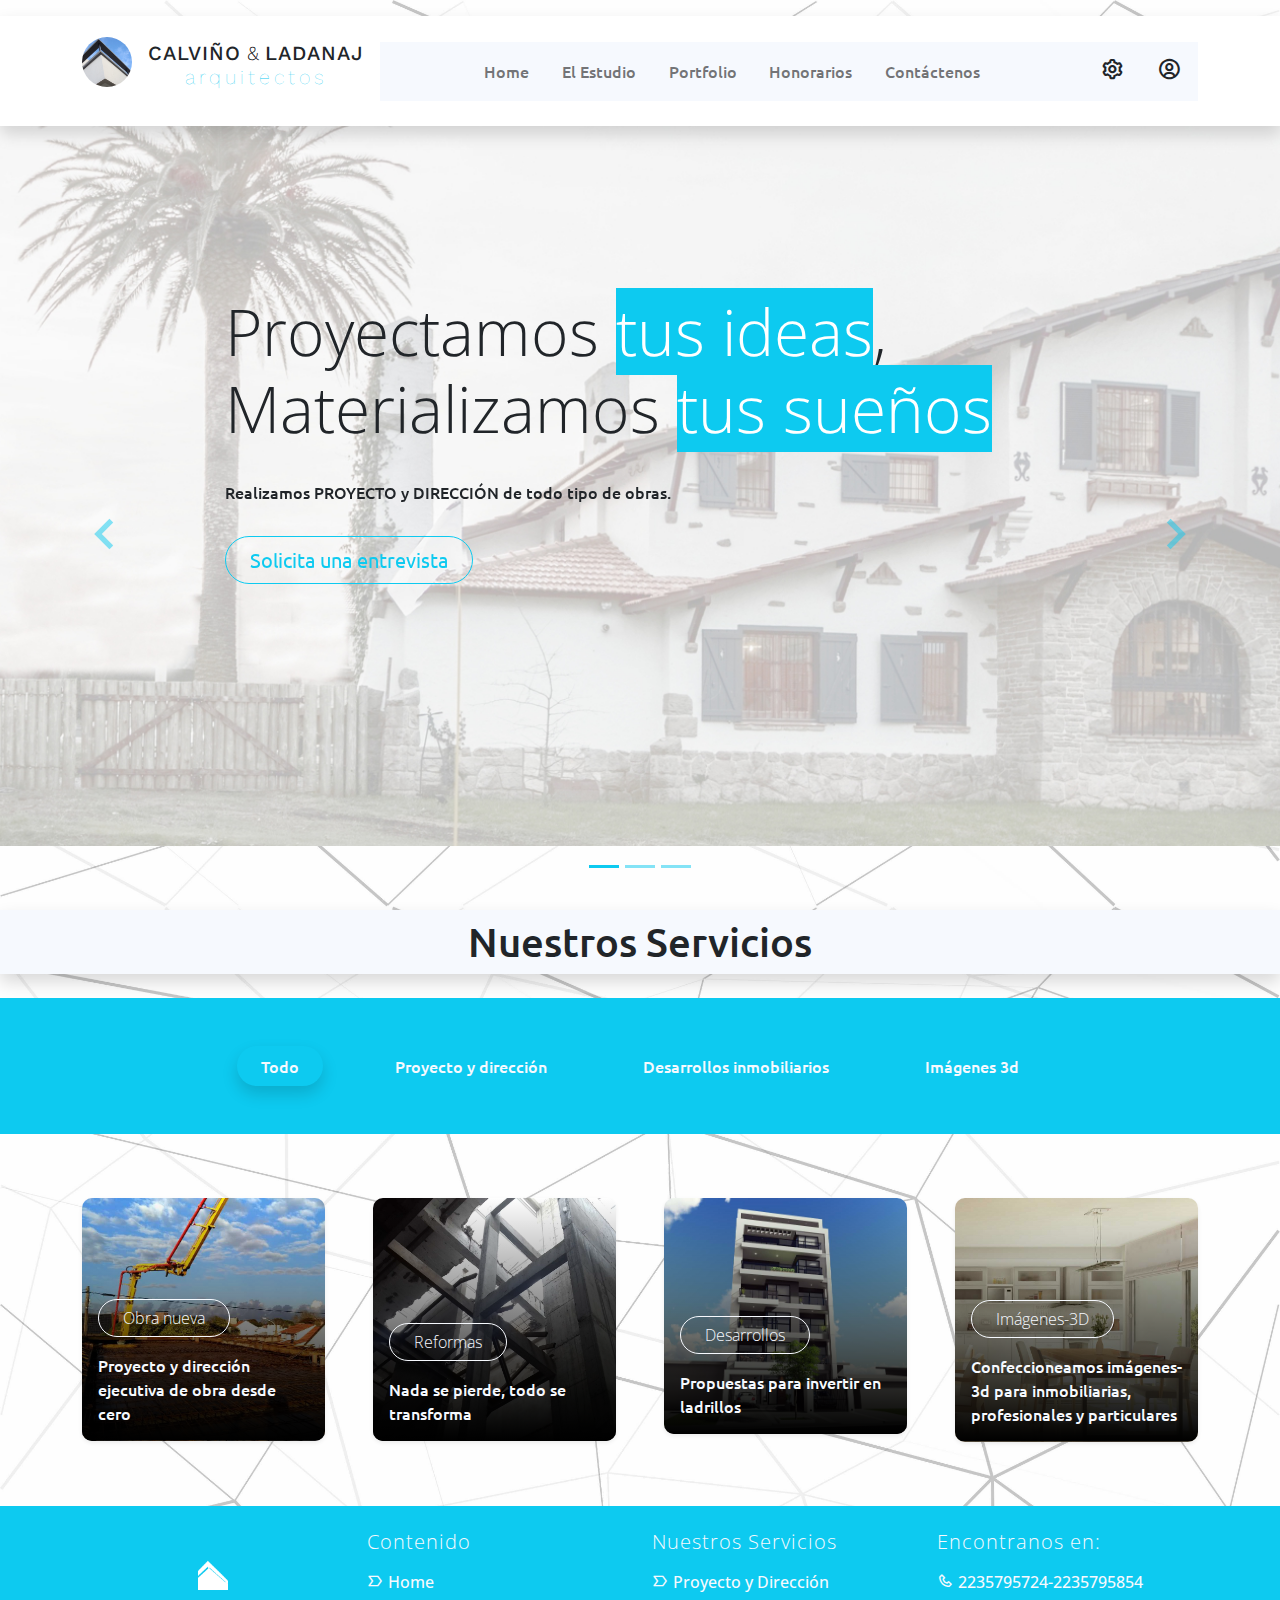
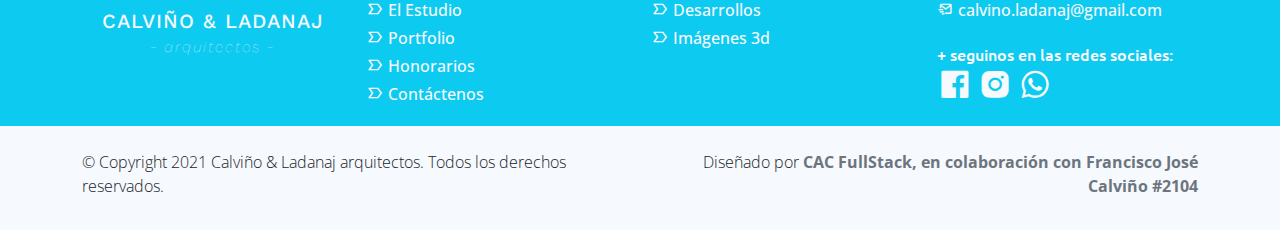
==== index.html @ 1f03e079 "first commit" ====
<!DOCTYPE html>     <!----- definición de html 5 -->          
<html lang="es"> 	<!----- definición del lenguaje -->  
					<!------Inicio del  HEAD -->
<head>
  <title>Calviño & Ladanaj - arquitectos</title>
    <meta charset="utf-8">
    <meta name="viewport" content="width=device-width, initial-scale=1">  
	<!----- viewport para apple device-width = ancho pantalla initial-scale es que inicia sin ningún zoom --> 
    <link rel="apple-touch-icon" href="assets/img/apple-icon.png">
	<!----- icono para apple y safari --> 
    <link rel="shortcut icon" type="image/x-icon" href="assets/img/newmaterial/CyL.ico">
    <!-- Load Require CSS -->
    <link href="assets/css/bootstrap.min.css" rel="stylesheet">
	    <!-- iconos  -->
    <link href="assets/css/boxicon.min.css" rel="stylesheet">
	    <!-- tipo de letra -->
    <link href="https://fonts.googleapis.com/css2?family=Open+Sans:wght@300;400;600&display=swap" rel="stylesheet">
    <link href="https://fonts.googleapis.com/css2?family=Work+Sans:wght@400&display=swap" rel="stylesheet">
    <link href="https://fonts.googleapis.com/css2?family=Ubuntu&display=swap" rel="stylesheet">

		<!-- carga CSS -->
    <link rel="stylesheet" href="assets/css/estilos.css">
</head>
<!-----
.text-primary  		azul
.text-secondary		gris
.text-success		verde
.text-danger		rojo
.text-warning		amarillo
.text-info			celeste
.text-light			blanco
.text-dark			negro
.text-muted			gris oscuro
.text-white			gris claro
-->
<!------------------------------------------------------------------ Fin del  HEAD -->
<body>
    <!-- Header 
	nav = cuyo propósito es proporcionar enlaces de navegación, ya sea dentro del documento actual 
	o a otros documentos
	-->

    <nav id="main_nav" class="navbar navbar-expand-lg navbar-light bg-white shadow mt-3 p-0">
	
	<!--navbar-expand-lg = envoltorio para que el navbar se estire en lg
	navbar-light = texto negro de la letra
	bg-white = fondo de color blanco
	-->

        <div class="container d-flex justify-content-between align-items-center">
		
            <a class="navbar-brand h1 d-flex mt-3" href="index.html">
			<!--navbar-brand = clase se utiliza para resaltar la marca o logotipo de su página-->	
                <img src ="assets/img/newmaterial/Logo.jpg" style="height: 50px; width: auto; border-radius: 50%; ">
				<!--	bx bx-buildings = icono del logo de la web: 
				http://www.unisvg.com/icon-sets/bx/bx-buildings.html 
				https://boxicons.com/
				-->

	       <p class="ps-3 pt-1"><span class="text-dark h4">CALVIÑO</span><span class="fw-light"> & </span><span class="text-dark h4">LADANAJ</span><br><span class="text-info d-flex justify-content-center h5">arquitectos</span></p></a>
			
			<!--	boton de hamburguesa --> 
  	          <button class="navbar-toggler border-0 bg-light" 
				type="button" data-bs-toggle="collapse" 
				data-bs-target="#navbar-toggler-success" 
				aria-controls="navbarSupportedContent" 
				aria-expanded="false" 
				aria-label="Toggle navigation">
				<span class="navbar-toggler-icon">
				</span>
            </button>
            <!------------------------------------------- Opciones del Menu		-->
            <div class="align-self-center collapse navbar-collapse flex-fill d-lg-flex justify-content-lg-between bg-light" 
            id="navbar-toggler-success">
            
            <!-------collapse navbar-collapse= para agrupar y ocultar el contenido de la barra de navegación 
            por un punto de interrupción principal.
            flex-fill = obliga a que todos los elementos tengan el mismo tamaño de ancho
            d-lg-flex = utilidades para crear un contenedor flexbox y transforme los elementos secundarios 
            directos en elementos flexibles
            -->
                <div class="flex-fill mx-xl-5">
                    <!--	  mx=para clases que establecen tanto *-lefty*-right-->
                    <ul class="nav navbar-nav d-flex justify-content-between mx-xl-5 text-center text-dark">
                    <!--   .navbar-nav para una navegación ligera y de altura completa 
                    (incluida la compatibilidad con menús desplegables).-->
                        <li class="nav-item">
                            <a class="nav-link btn-outline-info px-2" href="index.html">Home</a>
                        <!-- px = padding y mx es el margin 
                        rounded-pill =genera ese boton con bordes redondeados rounded-circle-->	
                        </li>
                        <li class="nav-item">
                            <a class="nav-link btn-outline-info px-2" href="about.html">El Estudio</a>
                        </li>
                        <li class="nav-item">
                            <a class="nav-link btn-outline-info px-2" href="work.html">Portfolio</a>
                        </li>
                        <li class="nav-item">
                            <a class="nav-link btn-outline-info px-2" href="pricing.html">Honorarios</a>
                        </li>
                        <li class="nav-item">
                            <a class="nav-link btn-outline-info px-2" href="contact.html">Contáctenos</a>
                        </li>
                    </ul>
                </div>

<!---------------------------------------------------------Fin de las opciones del menu
------------------------------------------------------------ Inicio de los iconos del menu-->
                <div class="navbar align-self-center d-flex">
                    <a class="nav-link" href="config.html"><i class='bx bx-cog bx-sm bx-spin-hover text-dark'></i></a>
                    <a class="nav-link" href="user.html"><i class='bx bx-user-circle bx-sm bx-tada-hover text-dark'></i></a>
                    <!--	https://iconify.design/icon-sets/bx/-->
                </div>
            </div>
        </div>
    </nav>
<!----------------------------------------------------------- Fin de los iconos del menu----------------->

    <!-- Close Header -->
 <!----------------------------------------------------------- Fin del Header-->

    <!-- Start Banner Hero -->
    <div class="banner-wrapper bg-light">
        <div id="index_banner" class="banner-vertical-center-index container-fluid pt-5">

            <!-- Start slider -->
            <div id="carouselExampleIndicators" class="carousel slide" data-bs-ride="carousel">
                <ol class="carousel-indicators">
                    <li data-bs-target="#carouselExampleIndicators" data-bs-slide-to="0" class="active"></li>
                    <li data-bs-target="#carouselExampleIndicators" data-bs-slide-to="1"></li>
                    <li data-bs-target="#carouselExampleIndicators" data-bs-slide-to="2" ></li>
                </ol>
 <!-- class="active" Se requiere un elemento activo inicial
La .activeclase debe agregarse a una de las diapositivas. De lo contrario, el carrusel no será visible. -->
				
                <div class="carousel-inner">
				
<!-- Primer elemento del carrousel 
Ver: https://getbootstrap.com/docs/4.0/components/carousel/  -->				

                    <div class="carousel-item active mt-4">
                        
                        <div class="py-5 row d-flex align-items-center">
                            <div class="banner-content col-lg-8 col-8 offset-2 m-lg-auto text-left py-5 pb-5">
                                <h1 class="banner-heading h1 text-dark display-3 mb-0 pb-3 mx-0 px-0 light-300">
                                    <!--typo-space-line = clase configurada en el css 
                                    display-3 = <H3> 
                                    Where property is one of:

                                        m - for classes that set margin
                                        p - for classes that set padding
                                        Where sides is one of:

                                        t - for classes that set margin-top or padding-top
                                        b - for classes that set margin-bottom or padding-bottom
                                        l - for classes that set margin-left or padding-left
                                        r - for classes that set margin-right or padding-right
                                        x - for classes that set both *-left and *-right
                                        y - for classes that set both *-top and *-bottom
                                        blank - for classes that set a margin or padding on all 4 sides of the element
                                        ejemplo: 
                                        <div class="mx-auto" style="width: 200px;">
                                        Centered element
                                        </div>
                                    
                                    -->
                                Proyectamos <span class="bg-info text-white">tus ideas</span>,
                                Materializamos <span class="bg-info text-white">tus sueños </span></h1>
                                <p class="banner-body text-dark py-3 mx-0 px-0">
                                    Realizamos PROYECTO y DIRECCIÓN de todo tipo de obras.
                                </p>
                                <a class="banner-button btn rounded-pill btn-outline-info btn-lg px-4" 
                                href="#" role="button">Solicita una entrevista</a>
                            </div>
                        </div>

                    </div>
 <!----------------------------------------------------------- Nuevo ITem del Carrousel-->

                    <div class="carousel-item mt-4">

                        <div class="py-5 row d-flex align-items-center">
                            <div class="banner-content col-lg-8 col-8 offset-2 m-lg-auto text-left py-5 pb-5">
                                <h1 class="banner-heading h1 text-dark display-3 mb-0 pb-3 mx-0 px-0 light-300">
                                    Desarrollamos y emprendemos espacios para <span class="bg-info text-white">vivir y trabajar</span>
                                </h1>
                                <p class="banner-body text-dark py-3">
                                    Trabajamos codo a codo desarrollando.
                                </p>
                                <a class="banner-button btn rounded-pill btn-outline-info btn-lg px-4" 
					            href="#" role="button">Desarrollos en curso</a>
					 <!--role="button" indica que un boton no apunta a una url sino que hace otra cosa-->	
                            </div>
                        </div>

                    </div>
 <!----------------------------------------------------------- Nuevo ITem del Carrousel-->					
                    <div class="carousel-item mt-4">

                        <div class="py-5 row d-flex align-items-center">
                            <div class="banner-content col-lg-8 col-8 offset-2 m-lg-auto text-left py-5 pb-5">
                                <h1 class="banner-heading h1 text-dark display-3 mb-0 pb-3 mx-0 px-0 light-300">
                                    Reformamos, Renovamos, Reinventamos, <span class="bg-info text-white">juntos</span>
                                </h1>
                                <p class="banner-body text-dark py-3">
                                    Repensar lo existente para adaptarlo a una nueva realidad familiar, laboral o simplemente una necesidad de reinventarse, renovarse. 
                                </p>
                                <a class="banner-button btn rounded-pill btn-outline-info btn-lg px-4" href="#" role="button">Animate!</a>
                            </div>
                        </div>

                    </div>
                </div>
    <!-------------------------------------------------------Flechas del carrousel   -->
                <a class="carousel-control-prev text-decoration-none" href="#carouselExampleIndicators" role="button" data-bs-slide="prev">
                    <i class='bx bx-chevron-left'></i>
                    <span class="visually-hidden">Ant.</span>
                </a>
                <a class="carousel-control-next text-decoration-none" href="#carouselExampleIndicators" role="button" data-bs-slide="next">
                    <i class='bx bx-chevron-right'></i>
                    <span class="visually-hidden">Prox.</span>
                </a>
            </div>
			 <!-- bx-chevron-right y left son las puntas de flecha del carrousel -->
            <!-- End slider -->

        </div>
    </div>
    <!-- End Banner Hero -->
	
    <!-- Start Service -->
    <section class="service-wrapper py-3">
        <div class="container-fluid pb-3">
            <div class="row">
                <h2 class="h2 text-center col-12 mt-5 py-2 bg-light shadow">Nuestros Servicios</h2>
            </div>
        </div>

        <div class="service-tag py-5 bg-info">
            <div class="col-md-12">
                <ul class="nav d-flex justify-content-center">
                    <li class="nav-item mx-lg-4">
                        <a class="filter-btn nav-link btn-outline-muted active shadow rounded-pill text-light px-4 
						" href="#" data-filter=".project">Todo</a>
				<!-- btn-outline = boton transparente -->
                    </li>
                    <li class="nav-item mx-lg-4">
                        <a class="filter-btn nav-link btn-outline-muted rounded-pill text-light px-4" 
						href="#" data-filter=".pyd">Proyecto y dirección</a>
                    </li>
                    <li class="nav-item mx-lg-4">
                        <a class="filter-btn nav-link btn-outline-muted rounded-pill text-light px-4" 
						href="#" data-filter=".d">Desarrollos inmobiliarios</a>
                    </li>
                    <li class="nav-item mx-lg-4">
                        <a class="filter-btn nav-link btn-outline-muted rounded-pill text-light px-4" 
						href="#" data-filter=".3d">Imágenes 3d</a>
                    </li>
                </ul>
            </div>
        </div>

    </section>

    <section class="container overflow-hidden py-5">
        <div class="row gx-5 gx-sm-3 gx-lg-5 gy-lg-5 gy-3 pb-3 projects">

            <!-- Comienzan los trabajos recientes -->
            <div class="col-xl-3 col-md-4 col-sm-6 project ui pyd">
                <a href="#" class="service-work card border-0 text-white shadow-sm overflow-hidden mx-5 m-sm-0">
                    <img class="service card-img" src="./assets/img/newmaterial/obranueva.jpg" alt="Card image">
                    <div class="service-work-vertical card-img-overlay d-flex align-items-end">
                        <div class="service-work-content text-left text-light">
                            <span class="btn btn-outline-light rounded-pill mb-lg-3 px-lg-4 light-300">Obra nueva</span>
                            <p class="card-text">Proyecto y dirección ejecutiva de obra desde cero</p>
                        </div>
                    </div>
                </a>
            </div><!-- End Recent Work -->

            <!-- Start Recent Work -->
            <div class="col-xl-3 col-md-4 col-sm-6 project ui pyd">
                <a href="#" class="service-work card border-0 text-white shadow-sm overflow-hidden mx-5 m-sm-0">
                    <img class="card-img" src="./assets/img/newmaterial/reformas.jpg" alt="Card image">
                    <div class="service-work-vertical card-img-overlay d-flex align-items-end">
                        <div class="service-work-content text-left text-light">
                            <span class="btn btn-outline-light rounded-pill mb-lg-3 px-lg-4 light-300">Reformas</span>
                            <p class="card-text">Nada se pierde, todo se transforma</p>
                        </div>
                    </div>
                </a>
            </div><!-- End Recent Work -->

            <!-- Start Recent Work -->
            <div class="col-xl-3 col-md-4 col-sm-6 project d">
                <a href="#" class="service-work card border-0 text-white shadow-sm overflow-hidden mx-5 m-sm-0">
                    <img class="card-img" src="./assets/img/newmaterial/desarrollos.jpg" alt="Card image">
                    <div class="service-work-vertical card-img-overlay d-flex align-items-end">
                        <div class="service-work-content text-left text-light">
                            <span class="btn btn-outline-light rounded-pill mb-lg-3 px-lg-4 light-300">Desarrollos</span>
                            <p class="card-text">Propuestas para invertir en ladrillos</p>
                        </div>
                    </div>
                </a>
            </div><!-- End Recent Work -->

            <!-- Start Recent Work -->
            <div class="col-xl-3 col-md-4 col-sm-6 project ui 3d">
                <a href="#" class="service-work card border-0 text-white shadow-sm overflow-hidden mx-5 m-sm-0">
                    <img class="card-img" src="./assets/img/newmaterial/3d.jpg" alt="Card image">
                    <div class="service-work-vertical card-img-overlay d-flex align-items-end">
                        <div class="service-work-content text-left text-light">
                            <span class="btn btn-outline-light rounded-pill mb-lg-3 px-lg-4 light-300">Imágenes-3D</span>
                            <p class="card-text">Confeccioneamos imágenes-3d para inmobiliarias, profesionales y particulares</p>
                        </div>
                    </div>
                </a>
            </div><!-- End Recent Work -->

        </div>
    </section>
    <!-- End Service -->

   
    <!-- Start Footer -->
    <footer class="bg-info pt-4">
        <div class="container">
            <div class="row">

                <div class="col-lg-3 col-12 align-items-center">
                    <a class="navbar-brand " href="index.html">
                        <br><p class="d-flex justify-content-center"><img src ="assets/img/newmaterial/Logoblanco.png" style="height: 30px; width: auto;"></p>
                        <span class="d-flex justify-content-center text-light peqlo">CALVIÑO & LADANAJ</span><span class="text-light fst-italic d-flex justify-content-center peqloa">- arquitectos -</span>
                    </a>
                    
                </div>

                <div class="col-lg-3 col-md-4 my-sm-0 ">
                        <h3 class="h4 pb-lg-2 text-light light-300">Contenido</h2>
                        <ul class="list-unstyled text-light light-300">
                            <li class="pb-1">
                                <i class='bx-fw bx bx-label bx-xs'></i><a class="text-decoration-none text-light" 
								href="#">Home</a>
                            </li>
                            <li class="pb-1">
                                <i class='bx-fw bx bx-label bx-xs'></i><a class="text-decoration-none text-light py-1" 
								href="about.html">El Estudio</a>
                            </li>
                            <li class="pb-1">
                                <i class='bx-fw bx bx-label bx-xs'></i><a class="text-decoration-none text-light py-1" 
								href="work.html">Portfolio</a>
                            </li>
                            <li class="pb-1">
                                <i class='bx-fw bx bx-label bx-xs'></i></i><a class="text-decoration-none text-light py-1" 
								href="pricing.html">Honorarios</a>
                            </li>
                            <li class="pb-1">
                                <i class='bx-fw bx bx-label bx-xs'></i><a class="text-decoration-none text-light py-1" 
								href="contact.html">Contáctenos</a>
                            </li>
                        </ul>
                </div>

                <div class="col-lg-3 col-md-4 my-sm-0 ">
                    <h2 class="h4 pb-lg-2 text-light light-300">Nuestros Servicios</h2>
                    <ul class="list-unstyled text-light light-300">
                        <li class="pb-1">
                            <i class='bx-fw bx bx-label bx-xs'></i><a class="text-decoration-none text-light py-1" 
							href="#">Proyecto y Dirección</a>
                        </li>
                        <li class="pb-1">
                            <i class='bx-fw bx bx-label bx-xs'></i><a class="text-decoration-none text-light py-1" 
							href="#">Desarrollos</a>
                        </li>
                        <li class="pb-1">
                            <i class='bx-fw bx bx-label bx-xs'></i><a class="text-decoration-none text-light py-1" 
							href="#">Imágenes 3d</a>
                        </li>
                    </ul>
                </div>

                <div class="col-lg-3 col-md-4 my-sm-0 ">
                    <h2 class="h4 pb-lg-2 text-light light-300">Encontranos en:</h2>
                    <ul class="list-unstyled text-light light-300">
                        <li class="pb-1">
                            <i class='bx-fw bx bx-phone bx-xs'></i><a class="text-decoration-none text-light py-1" 
							href="tel:010-020-0340">2235795724-2235795854</a>
                        </li>
                        <li class="pb-1">
                            <i class='bx-fw bx bx-mail-send bx-xs'></i><a class="text-decoration-none text-light py-1"
							href="mailto:info@company.com">calvino.ladanaj@gmail.com</a>
                        </li>
                        
                    </ul>

                    <p class="text-light my-0 py-0">
                    + seguinos en las redes sociales:
                    </p>
                    <ul class="list-inline footer-icons light-300">
                        <li class="list-inline-item m-0">
                            <a class="text-light" target="_blank" href="https://www.facebook.com/CalvinoLadanaj">
                                <i class='bx bxl-facebook-square bx-md'></i>
                            </a>
                        </li>
                        <li class="list-inline-item m-0">
                            <a class="text-light" target="_blank" href="https://www.instagram.com/calvinoladanajarq/">
                                <i class='bx bxl-instagram-alt bx-md'></i>
                            </a>
                        </li>
                        <li class="list-inline-item m-0">
                            <a class="text-light" target="_blank" href="https://wa.me/542235795724?text=Hola,%20deseo%20contactarlos%20por%20un%20trabajo.%20Gracias">
                                <i class='bx bxl-whatsapp bx-md'></i>
                            </a>
                        </li>
                    </ul>
                </div>

            </div>
        </div>

        <div class="w-100 bg-light py-3">
            <div class="container">
                <div class="row pt-2">
                    <div class="col-lg-6 col-sm-12">
                        <p class="text-lg-start text-center text-dark light-300">
                            © Copyright 2021 Calviño & Ladanaj arquitectos. Todos los derechos reservados.
                        </p>
                    </div>
                    <div class="col-lg-6 col-sm-12">
                        <p class="text-lg-end text-center text-dark light-300">
                            Diseñado por <a rel="sponsored" class="text-decoration-none text-muted" 
							href="https://cursophp.com.ar/" target="_blank"><strong>CAC FullStack, en colaboración con Francisco José Calviño #2104</strong></a>
                        </p>
                    </div>
                </div>
            </div>
        </div>

    </footer>
    <!-- End Footer -->


    <!-- Bootstrap -->
    <script src="assets/js/bootstrap.bundle.min.js"></script>
    <!-- Load jQuery require for isotope -->
    <script src="assets/js/jquery.min.js"></script>
   <!-- Isotope -->
    <script src="assets/js/isotope.pkgd.js"></script>
    <!-- Page Script -->
    <script>
        $(window).load(function() {
            // init Isotope
            var $projects = $('.projects').isotope({
                itemSelector: '.project',
                layoutMode: 'fitRows'
            });
            $(".filter-btn").click(function() {
                var data_filter = $(this).attr("data-filter");
                $projects.isotope({
                    filter: data_filter
                });
                $(".filter-btn").removeClass("active");
                $(".filter-btn").removeClass("shadow");
                $(this).addClass("active");
                $(this).addClass("shadow");
                return false;
            });
        });
    </script>	
 
   
</body>

</html>
---- assets/css/boxicon.min.css ----
@font-face{font-family:'boxicons';font-weight:normal;font-style:normal;src:url('../fonts/boxicons.eot');src:url('../fonts/boxicons.eot') format('embedded-opentype'),url('../fonts/boxicons.woff2') format('woff2'),url('../fonts/boxicons.woff') format('woff'),url('../fonts/boxicons.ttf') format('truetype'),url('../fonts/boxicons.svg?#boxicons') format('svg')}.bx{font-family:'boxicons'!important;font-weight:normal;font-style:normal;font-variant:normal;line-height:1;display:inline-block;text-transform:none;speak:none;-webkit-font-smoothing:antialiased;-moz-osx-font-smoothing:grayscale}.bx-ul{margin-left:2em;padding-left:0;list-style:none}.bx-ul>li{position:relative}.bx-ul .bx{font-size:inherit;line-height:inherit;position:absolute;left:-2em;width:2em;text-align:center}@-webkit-keyframes spin{0%{-webkit-transform:rotate(0);transform:rotate(0)}100%{-webkit-transform:rotate(359deg);transform:rotate(359deg)}}@keyframes spin{0%{-webkit-transform:rotate(0);transform:rotate(0)}100%{-webkit-transform:rotate(359deg);transform:rotate(359deg)}}@-webkit-keyframes burst{0%{-webkit-transform:scale(1);transform:scale(1);opacity:1}90%{-webkit-transform:scale(1.5);transform:scale(1.5);opacity:0}}@keyframes burst{0%{-webkit-transform:scale(1);transform:scale(1);opacity:1}90%{-webkit-transform:scale(1.5);transform:scale(1.5);opacity:0}}@-webkit-keyframes flashing{0%{opacity:1}45%{opacity:0}90%{opacity:1}}@keyframes flashing{0%{opacity:1}45%{opacity:0}90%{opacity:1}}@-webkit-keyframes fade-left{0%{-webkit-transform:translateX(0);transform:translateX(0);opacity:1}75%{-webkit-transform:translateX(-20px);transform:translateX(-20px);opacity:0}}@keyframes fade-left{0%{-webkit-transform:translateX(0);transform:translateX(0);opacity:1}75%{-webkit-transform:translateX(-20px);transform:translateX(-20px);opacity:0}}@-webkit-keyframes fade-right{0%{-webkit-transform:translateX(0);transform:translateX(0);opacity:1}75%{-webkit-transform:translateX(20px);transform:translateX(20px);opacity:0}}@keyframes fade-right{0%{-webkit-transform:translateX(0);transform:translateX(0);opacity:1}75%{-webkit-transform:translateX(20px);transform:translateX(20px);opacity:0}}@-webkit-keyframes fade-up{0%{-webkit-transform:translateY(0);transform:translateY(0);opacity:1}75%{-webkit-transform:translateY(-20px);transform:translateY(-20px);opacity:0}}@keyframes fade-up{0%{-webkit-transform:translateY(0);transform:translateY(0);opacity:1}75%{-webkit-transform:translateY(-20px);transform:translateY(-20px);opacity:0}}@-webkit-keyframes fade-down{0%{-webkit-transform:translateY(0);transform:translateY(0);opacity:1}75%{-webkit-transform:translateY(20px);transform:translateY(20px);opacity:0}}@keyframes fade-down{0%{-webkit-transform:translateY(0);transform:translateY(0);opacity:1}75%{-webkit-transform:translateY(20px);transform:translateY(20px);opacity:0}}@-webkit-keyframes tada{from{-webkit-transform:scale3d(1,1,1);transform:scale3d(1,1,1)}10%,20%{-webkit-transform:scale3d(.95,.95,.95) rotate3d(0,0,1,-10deg);transform:scale3d(.95,.95,.95) rotate3d(0,0,1,-10deg)}30%,50%,70%,90%{-webkit-transform:scale3d(1,1,1) rotate3d(0,0,1,10deg);transform:scale3d(1,1,1) rotate3d(0,0,1,10deg)}40%,60%,80%{-webkit-transform:scale3d(1,1,1) rotate3d(0,0,1,-10deg);transform:scale3d(1,1,1) rotate3d(0,0,1,-10deg)}to{-webkit-transform:scale3d(1,1,1);transform:scale3d(1,1,1)}}@keyframes tada{from{-webkit-transform:scale3d(1,1,1);transform:scale3d(1,1,1)}10%,20%{-webkit-transform:scale3d(.95,.95,.95) rotate3d(0,0,1,-10deg);transform:scale3d(.95,.95,.95) rotate3d(0,0,1,-10deg)}30%,50%,70%,90%{-webkit-transform:scale3d(1,1,1) rotate3d(0,0,1,10deg);transform:scale3d(1,1,1) rotate3d(0,0,1,10deg)}40%,60%,80%{-webkit-transform:rotate3d(0,0,1,-10deg);transform:rotate3d(0,0,1,-10deg)}to{-webkit-transform:scale3d(1,1,1);transform:scale3d(1,1,1)}}.bx-spin{-webkit-animation:spin 2s linear infinite;animation:spin 2s linear infinite}.bx-spin-hover:hover{-webkit-animation:spin 2s linear infinite;animation:spin 2s linear infinite}.bx-tada{-webkit-animation:tada 1.5s ease infinite;animation:tada 1.5s ease infinite}.bx-tada-hover:hover{-webkit-animation:tada 1.5s ease infinite;animation:tada 1.5s ease infinite}.bx-flashing{-webkit-animation:flashing 1.5s infinite linear;animation:flashing 1.5s infinite linear}.bx-flashing-hover:hover{-webkit-animation:flashing 1.5s infinite linear;animation:flashing 1.5s infinite linear}.bx-burst{-webkit-animation:burst 1.5s infinite linear;animation:burst 1.5s infinite linear}.bx-burst-hover:hover{-webkit-animation:burst 1.5s infinite linear;animation:burst 1.5s infinite linear}.bx-fade-up{-webkit-animation:fade-up 1.5s infinite linear;animation:fade-up 1.5s infinite linear}.bx-fade-up-hover:hover{-webkit-animation:fade-up 1.5s infinite linear;animation:fade-up 1.5s infinite linear}.bx-fade-down{-webkit-animation:fade-down 1.5s infinite linear;animation:fade-down 1.5s infinite linear}.bx-fade-down-hover:hover{-webkit-animation:fade-down 1.5s infinite linear;animation:fade-down 1.5s infinite linear}.bx-fade-left{-webkit-animation:fade-left 1.5s infinite linear;animation:fade-left 1.5s infinite linear}.bx-fade-left-hover:hover{-webkit-animation:fade-left 1.5s infinite linear;animation:fade-left 1.5s infinite linear}.bx-fade-right{-webkit-animation:fade-right 1.5s infinite linear;animation:fade-right 1.5s infinite linear}.bx-fade-right-hover:hover{-webkit-animation:fade-right 1.5s infinite linear;animation:fade-right 1.5s infinite linear}.bx-xs{font-size:1rem!important}.bx-sm{font-size:1.55rem!important}.bx-md{font-size:2.25rem!important}.bx-fw{font-size:1.2857142857em;line-height:.8em;width:1.2857142857em;height:.8em;margin-top:-.2em!important;vertical-align:middle}.bx-lg{font-size:3.0!important}.bx-pull-left{float:left;margin-right:.3em!important}.bx-pull-right{float:right;margin-left:.3em!important}.bx-rotate-90{transform:rotate(90deg);-ms-filter:'progid:DXImageTransform.Microsoft.BasicImage(rotation=1)'}.bx-rotate-180{transform:rotate(180deg);-ms-filter:'progid:DXImageTransform.Microsoft.BasicImage(rotation=2)'}.bx-rotate-270{transform:rotate(270deg);-ms-filter:'progid:DXImageTransform.Microsoft.BasicImage(rotation=3)'}.bx-flip-horizontal{transform:scaleX(-1);-ms-filter:'progid:DXImageTransform.Microsoft.BasicImage(rotation=0,mirror=1)'}.bx-flip-vertical{transform:scaleY(-1);-ms-filter:'progid:DXImageTransform.Microsoft.BasicImage(rotation=2,mirror=1)'}.bx-border{padding:.25em;border:.07em solid rgba(0,0,0,.1);border-radius:.25em}.bx-border-circle{padding:.25em;border:.07em solid rgba(0,0,0,.1);border-radius:50%}.bx-abacus:before{content:"\e900"}.bx-accessibility:before{content:"\e901"}.bx-add-to-queue:before{content:"\e902"}.bx-adjust:before{content:"\e903"}.bx-alarm:before{content:"\e904"}.bx-alarm-add:before{content:"\e905"}.bx-alarm-exclamation:before{content:"\e906"}.bx-alarm-off:before{content:"\e907"}.bx-alarm-snooze:before{content:"\e908"}.bx-album:before{content:"\e909"}.bx-align-justify:before{content:"\e90a"}.bx-align-left:before{content:"\e90b"}.bx-align-middle:before{content:"\e90c"}.bx-align-right:before{content:"\e90d"}.bx-analyse:before{content:"\e90e"}.bx-anchor:before{content:"\e90f"}.bx-angry:before{content:"\e910"}.bx-aperture:before{content:"\e911"}.bx-arch:before{content:"\e912"}.bx-archive:before{content:"\e913"}.bx-archive-in:before{content:"\e914"}.bx-archive-out:before{content:"\e915"}.bx-area:before{content:"\e916"}.bx-arrow-back:before{content:"\e917"}.bx-arrow-from-bottom:before{content:"\e918"}.bx-arrow-from-left:before{content:"\e919"}.bx-arrow-from-right:before{content:"\e91a"}.bx-arrow-from-top:before{content:"\e91b"}.bx-arrow-to-bottom:before{content:"\e91c"}.bx-arrow-to-left:before{content:"\e91d"}.bx-arrow-to-right:before{content:"\e91e"}.bx-arrow-to-top:before{content:"\e91f"}.bx-at:before{content:"\e920"}.bx-atom:before{content:"\e921"}.bx-award:before{content:"\e922"}.bx-badge:before{content:"\e923"}.bx-badge-check:before{content:"\e924"}.bx-ball:before{content:"\e925"}.bx-band-aid:before{content:"\e926"}.bx-bar-chart:before{content:"\e927"}.bx-bar-chart-alt:before{content:"\e928"}.bx-bar-chart-alt-2:before{content:"\e929"}.bx-bar-chart-square:before{content:"\e92a"}.bx-barcode:before{content:"\e92b"}.bx-barcode-reader:before{content:"\e92c"}.bx-baseball:before{content:"\e92d"}.bx-basket:before{content:"\e92e"}.bx-basketball:before{content:"\e92f"}.bx-bath:before{content:"\e930"}.bx-battery:before{content:"\e931"}.bx-bed:before{content:"\e932"}.bx-been-here:before{content:"\e933"}.bx-beer:before{content:"\e934"}.bx-bell:before{content:"\e935"}.bx-bell-minus:before{content:"\e936"}.bx-bell-off:before{content:"\e937"}.bx-bell-plus:before{content:"\e938"}.bx-bible:before{content:"\e939"}.bx-bitcoin:before{content:"\e93a"}.bx-blanket:before{content:"\e93b"}.bx-block:before{content:"\e93c"}.bx-bluetooth:before{content:"\e93d"}.bx-body:before{content:"\e93e"}.bx-bold:before{content:"\e93f"}.bx-bolt-circle:before{content:"\e940"}.bx-bomb:before{content:"\e941"}.bx-bone:before{content:"\e942"}.bx-bong:before{content:"\e943"}.bx-book:before{content:"\e944"}.bx-book-add:before{content:"\e945"}.bx-book-alt:before{content:"\e946"}.bx-book-bookmark:before{content:"\e947"}.bx-book-content:before{content:"\e948"}.bx-book-heart:before{content:"\e949"}.bx-bookmark:before{content:"\e94a"}.bx-bookmark-alt:before{content:"\e94b"}.bx-bookmark-alt-minus:before{content:"\e94c"}.bx-bookmark-alt-plus:before{content:"\e94d"}.bx-bookmark-heart:before{content:"\e94e"}.bx-bookmark-minus:before{content:"\e94f"}.bx-bookmark-plus:before{content:"\e950"}.bx-bookmarks:before{content:"\e951"}.bx-book-open:before{content:"\e952"}.bx-book-reader:before{content:"\e953"}.bx-border-all:before{content:"\e954"}.bx-border-bottom:before{content:"\e955"}.bx-border-inner:before{content:"\e956"}.bx-border-left:before{content:"\e957"}.bx-border-none:before{content:"\e958"}.bx-border-outer:before{content:"\e959"}.bx-border-radius:before{content:"\e95a"}.bx-border-right:before{content:"\e95b"}.bx-border-top:before{content:"\e95c"}.bx-bot:before{content:"\e95d"}.bx-bowling-ball:before{content:"\e95e"}.bx-box:before{content:"\e95f"}.bx-bracket:before{content:"\e960"}.bx-braille:before{content:"\e961"}.bx-brain:before{content:"\e962"}.bx-briefcase:before{content:"\e963"}.bx-briefcase-alt:before{content:"\e964"}.bx-briefcase-alt-2:before{content:"\e965"}.bx-brightness:before{content:"\e966"}.bx-brightness-half:before{content:"\e967"}.bx-broadcast:before{content:"\e968"}.bx-brush:before{content:"\e969"}.bx-brush-alt:before{content:"\e96a"}.bx-bug:before{content:"\e96b"}.bx-bug-alt:before{content:"\e96c"}.bx-building:before{content:"\e96d"}.bx-building-house:before{content:"\e96e"}.bx-buildings:before{content:"\e96f"}.bx-bulb:before{content:"\e970"}.bx-bullseye:before{content:"\e971"}.bx-buoy:before{content:"\e972"}.bx-bus:before{content:"\e973"}.bx-bus-school:before{content:"\e974"}.bx-cabinet:before{content:"\e975"}.bx-cake:before{content:"\e976"}.bx-calculator:before{content:"\e977"}.bx-calendar:before{content:"\e978"}.bx-calendar-alt:before{content:"\e979"}.bx-calendar-check:before{content:"\e97a"}.bx-calendar-edit:before{content:"\e97b"}.bx-calendar-event:before{content:"\e97c"}.bx-calendar-exclamation:before{content:"\e97d"}.bx-calendar-heart:before{content:"\e97e"}.bx-calendar-minus:before{content:"\e97f"}.bx-calendar-plus:before{content:"\e980"}.bx-calendar-star:before{content:"\e981"}.bx-calendar-week:before{content:"\e982"}.bx-calendar-x:before{content:"\e983"}.bx-camera:before{content:"\e984"}.bx-camera-home:before{content:"\e985"}.bx-camera-movie:before{content:"\e986"}.bx-camera-off:before{content:"\e987"}.bx-capsule:before{content:"\e988"}.bx-captions:before{content:"\e989"}.bx-car:before{content:"\e98a"}.bx-card:before{content:"\e98b"}.bx-caret-down:before{content:"\e98c"}.bx-caret-down-circle:before{content:"\e98d"}.bx-caret-down-square:before{content:"\e98e"}.bx-caret-left:before{content:"\e98f"}.bx-caret-left-circle:before{content:"\e990"}.bx-caret-left-square:before{content:"\e991"}.bx-caret-right:before{content:"\e992"}.bx-caret-right-circle:before{content:"\e993"}.bx-caret-right-square:before{content:"\e994"}.bx-caret-up:before{content:"\e995"}.bx-caret-up-circle:before{content:"\e996"}.bx-caret-up-square:before{content:"\e997"}.bx-carousel:before{content:"\e998"}.bx-cart:before{content:"\e999"}.bx-cart-alt:before{content:"\e99a"}.bx-cast:before{content:"\e99b"}.bx-category:before{content:"\e99c"}.bx-category-alt:before{content:"\e99d"}.bx-cctv:before{content:"\e99e"}.bx-certification:before{content:"\e99f"}.bx-chair:before{content:"\e9a0"}.bx-chalkboard:before{content:"\e9a1"}.bx-chart:before{content:"\e9a2"}.bx-chat:before{content:"\e9a3"}.bx-check:before{content:"\e9a4"}.bx-checkbox:before{content:"\e9a5"}.bx-checkbox-checked:before{content:"\e9a6"}.bx-checkbox-square:before{content:"\e9a7"}.bx-check-circle:before{content:"\e9a8"}.bx-check-double:before{content:"\e9a9"}.bx-check-shield:before{content:"\e9aa"}.bx-check-square:before{content:"\e9ab"}.bx-chevron-down:before{content:"\e9ac"}.bx-chevron-down-circle:before{content:"\e9ad"}.bx-chevron-down-square:before{content:"\e9ae"}.bx-chevron-left:before{content:"\e9af"}.bx-chevron-left-circle:before{content:"\e9b0"}.bx-chevron-left-square:before{content:"\e9b1"}.bx-chevron-right:before{content:"\e9b2"}.bx-chevron-right-circle:before{content:"\e9b3"}.bx-chevron-right-square:before{content:"\e9b4"}.bx-chevrons-down:before{content:"\e9b5"}.bx-chevrons-left:before{content:"\e9b6"}.bx-chevrons-right:before{content:"\e9b7"}.bx-chevrons-up:before{content:"\e9b8"}.bx-chevron-up:before{content:"\e9b9"}.bx-chevron-up-circle:before{content:"\e9ba"}.bx-chevron-up-square:before{content:"\e9bb"}.bx-chip:before{content:"\e9bc"}.bx-church:before{content:"\e9bd"}.bx-circle:before{content:"\e9be"}.bx-clinic:before{content:"\e9bf"}.bx-clipboard:before{content:"\e9c0"}.bx-closet:before{content:"\e9c1"}.bx-cloud:before{content:"\e9c2"}.bx-cloud-download:before{content:"\e9c3"}.bx-cloud-drizzle:before{content:"\e9c4"}.bx-cloud-lightning:before{content:"\e9c5"}.bx-cloud-light-rain:before{content:"\e9c6"}.bx-cloud-rain:before{content:"\e9c7"}.bx-cloud-snow:before{content:"\e9c8"}.bx-cloud-upload:before{content:"\e9c9"}.bx-code:before{content:"\e9ca"}.bx-code-alt:before{content:"\e9cb"}.bx-code-block:before{content:"\e9cc"}.bx-code-curly:before{content:"\e9cd"}.bx-coffee:before{content:"\e9ce"}.bx-coffee-togo:before{content:"\e9cf"}.bx-cog:before{content:"\e9d0"}.bx-coin:before{content:"\e9d1"}.bx-coin-stack:before{content:"\e9d2"}.bx-collapse:before{content:"\e9d3"}.bx-collection:before{content:"\e9d4"}.bx-color-fill:before{content:"\e9d5"}.bx-columns:before{content:"\e9d6"}.bx-command:before{content:"\e9d7"}.bx-comment:before{content:"\e9d8"}.bx-comment-add:before{content:"\e9d9"}.bx-comment-check:before{content:"\e9da"}.bx-comment-detail:before{content:"\e9db"}.bx-comment-dots:before{content:"\e9dc"}.bx-comment-edit:before{content:"\e9dd"}.bx-comment-error:before{content:"\e9de"}.bx-comment-minus:before{content:"\e9df"}.bx-comment-x:before{content:"\e9e0"}.bx-compass:before{content:"\e9e1"}.bx-confused:before{content:"\e9e2"}.bx-conversation:before{content:"\e9e3"}.bx-cookie:before{content:"\e9e4"}.bx-cool:before{content:"\e9e5"}.bx-copy:before{content:"\e9e6"}.bx-copy-alt:before{content:"\e9e7"}.bx-copyright:before{content:"\e9e8"}.bx-credit-card:before{content:"\e9e9"}.bx-credit-card-alt:before{content:"\e9ea"}.bx-credit-card-front:before{content:"\e9eb"}.bx-crop:before{content:"\e9ec"}.bx-crosshair:before{content:"\e9ed"}.bx-crown:before{content:"\e9ee"}.bx-cube:before{content:"\e9ef"}.bx-cube-alt:before{content:"\e9f0"}.bx-cuboid:before{content:"\e9f1"}.bx-current-location:before{content:"\e9f2"}.bx-customize:before{content:"\e9f3"}.bx-cut:before{content:"\e9f4"}.bx-cycling:before{content:"\e9f5"}.bx-cylinder:before{content:"\e9f6"}.bx-data:before{content:"\e9f7"}.bx-desktop:before{content:"\e9f8"}.bx-detail:before{content:"\e9f9"}.bx-devices:before{content:"\e9fa"}.bx-dialpad:before{content:"\e9fb"}.bx-dialpad-alt:before{content:"\e9fc"}.bx-diamond:before{content:"\e9fd"}.bx-dice-1:before{content:"\e9fe"}.bx-dice-2:before{content:"\e9ff"}.bx-dice-3:before{content:"\ea00"}.bx-dice-4:before{content:"\ea01"}.bx-dice-5:before{content:"\ea02"}.bx-dice-6:before{content:"\ea03"}.bx-directions:before{content:"\ea04"}.bx-disc:before{content:"\ea05"}.bx-dish:before{content:"\ea06"}.bx-dislike:before{content:"\ea07"}.bx-dizzy:before{content:"\ea08"}.bx-dna:before{content:"\ea09"}.bx-dock-bottom:before{content:"\ea0a"}.bx-dock-left:before{content:"\ea0b"}.bx-dock-right:before{content:"\ea0c"}.bx-dock-top:before{content:"\ea0d"}.bx-dollar:before{content:"\ea0e"}.bx-dollar-circle:before{content:"\ea0f"}.bx-donate-blood:before{content:"\ea10"}.bx-donate-heart:before{content:"\ea11"}.bx-door-open:before{content:"\ea12"}.bx-dots-horizontal:before{content:"\ea13"}.bx-dots-horizontal-rounded:before{content:"\ea14"}.bx-dots-vertical:before{content:"\ea15"}.bx-dots-vertical-rounded:before{content:"\ea16"}.bx-doughnut-chart:before{content:"\ea17"}.bx-down-arrow:before{content:"\ea18"}.bx-down-arrow-alt:before{content:"\ea19"}.bx-down-arrow-circle:before{content:"\ea1a"}.bx-download:before{content:"\ea1b"}.bx-downvote:before{content:"\ea1c"}.bx-drink:before{content:"\ea1d"}.bx-droplet:before{content:"\ea1e"}.bx-dumbbell:before{content:"\ea1f"}.bx-duplicate:before{content:"\ea20"}.bx-edit:before{content:"\ea21"}.bx-edit-alt:before{content:"\ea22"}.bx-envelope:before{content:"\ea23"}.bx-envelope-open:before{content:"\ea24"}.bx-equalizer:before{content:"\ea25"}.bx-eraser:before{content:"\ea26"}.bx-error:before{content:"\ea27"}.bx-error-alt:before{content:"\ea28"}.bx-error-circle:before{content:"\ea29"}.bx-euro:before{content:"\ea2a"}.bx-exclude:before{content:"\ea2b"}.bx-exit:before{content:"\ea2c"}.bx-exit-fullscreen:before{content:"\ea2d"}.bx-expand:before{content:"\ea2e"}.bx-expand-alt:before{content:"\ea2f"}.bx-export:before{content:"\ea30"}.bx-extension:before{content:"\ea31"}.bx-face:before{content:"\ea32"}.bx-fast-forward:before{content:"\ea33"}.bx-fast-forward-circle:before{content:"\ea34"}.bx-female:before{content:"\ea35"}.bx-female-sign:before{content:"\ea36"}.bx-file:before{content:"\ea37"}.bx-file-blank:before{content:"\ea38"}.bx-file-find:before{content:"\ea39"}.bx-film:before{content:"\ea3a"}.bx-filter:before{content:"\ea3b"}.bx-filter-alt:before{content:"\ea3c"}.bx-fingerprint:before{content:"\ea3d"}.bx-first-aid:before{content:"\ea3e"}.bx-first-page:before{content:"\ea3f"}.bx-flag:before{content:"\ea40"}.bx-folder:before{content:"\ea41"}.bx-folder-minus:before{content:"\ea42"}.bx-folder-open:before{content:"\ea43"}.bx-folder-plus:before{content:"\ea44"}.bx-font:before{content:"\ea45"}.bx-font-color:before{content:"\ea46"}.bx-font-family:before{content:"\ea47"}.bx-font-size:before{content:"\ea48"}.bx-food-menu:before{content:"\ea49"}.bx-food-tag:before{content:"\ea4a"}.bx-football:before{content:"\ea4b"}.bx-fridge:before{content:"\ea4c"}.bx-fullscreen:before{content:"\ea4d"}.bx-game:before{content:"\ea4e"}.bx-gas-pump:before{content:"\ea4f"}.bx-ghost:before{content:"\ea50"}.bx-gift:before{content:"\ea51"}.bx-git-branch:before{content:"\ea52"}.bx-git-commit:before{content:"\ea53"}.bx-git-compare:before{content:"\ea54"}.bx-git-merge:before{content:"\ea55"}.bx-git-pull-request:before{content:"\ea56"}.bx-git-repo-forked:before{content:"\ea57"}.bx-glasses:before{content:"\ea58"}.bx-glasses-alt:before{content:"\ea59"}.bx-globe:before{content:"\ea5a"}.bx-globe-alt:before{content:"\ea5b"}.bx-grid:before{content:"\ea5c"}.bx-grid-alt:before{content:"\ea5d"}.bx-grid-horizontal:before{content:"\ea5e"}.bx-grid-small:before{content:"\ea5f"}.bx-grid-vertical:before{content:"\ea60"}.bx-group:before{content:"\ea61"}.bx-handicap:before{content:"\ea62"}.bx-happy:before{content:"\ea63"}.bx-happy-alt:before{content:"\ea64"}.bx-happy-beaming:before{content:"\ea65"}.bx-happy-heart-eyes:before{content:"\ea66"}.bx-hash:before{content:"\ea67"}.bx-hdd:before{content:"\ea68"}.bx-heading:before{content:"\ea69"}.bx-headphone:before{content:"\ea6a"}.bx-health:before{content:"\ea6b"}.bx-heart:before{content:"\ea6c"}.bx-heart-circle:before{content:"\ea6d"}.bx-heart-square:before{content:"\ea6e"}.bx-help-circle:before{content:"\ea6f"}.bx-hide:before{content:"\ea70"}.bx-highlight:before{content:"\ea71"}.bx-history:before{content:"\ea72"}.bx-hive:before{content:"\ea73"}.bx-home:before{content:"\ea74"}.bx-home-alt:before{content:"\ea75"}.bx-home-circle:before{content:"\ea76"}.bx-home-heart:before{content:"\ea77"}.bx-home-smile:before{content:"\ea78"}.bx-horizontal-center:before{content:"\ea79"}.bx-hotel:before{content:"\ea7a"}.bx-hourglass:before{content:"\ea7b"}.bx-id-card:before{content:"\ea7c"}.bx-image:before{content:"\ea7d"}.bx-image-add:before{content:"\ea7e"}.bx-image-alt:before{content:"\ea7f"}.bx-images:before{content:"\ea80"}.bx-import:before{content:"\ea81"}.bx-infinite:before{content:"\ea82"}.bx-info-circle:before{content:"\ea83"}.bx-info-square:before{content:"\ea84"}.bx-intersect:before{content:"\ea85"}.bx-italic:before{content:"\ea86"}.bx-joystick:before{content:"\ea87"}.bx-joystick-alt:before{content:"\ea88"}.bx-joystick-button:before{content:"\ea89"}.bx-key:before{content:"\ea8a"}.bx-label:before{content:"\ea8b"}.bx-landscape:before{content:"\ea8c"}.bx-laptop:before{content:"\ea8d"}.bx-last-page:before{content:"\ea8e"}.bx-laugh:before{content:"\ea8f"}.bx-layer:before{content:"\ea90"}.bx-layer-minus:before{content:"\ea91"}.bx-layer-plus:before{content:"\ea92"}.bx-layout:before{content:"\ea93"}.bx-left-arrow:before{content:"\ea94"}.bx-left-arrow-alt:before{content:"\ea95"}.bx-left-arrow-circle:before{content:"\ea96"}.bx-left-down-arrow-circle:before{content:"\ea97"}.bx-left-indent:before{content:"\ea98"}.bx-left-top-arrow-circle:before{content:"\ea99"}.bx-library:before{content:"\ea9a"}.bx-like:before{content:"\ea9b"}.bx-line-chart:before{content:"\ea9c"}.bx-line-chart-down:before{content:"\ea9d"}.bx-link:before{content:"\ea9e"}.bx-link-alt:before{content:"\ea9f"}.bx-link-external:before{content:"\eaa0"}.bx-lira:before{content:"\eaa1"}.bx-list-check:before{content:"\eaa2"}.bx-list-minus:before{content:"\eaa3"}.bx-list-ol:before{content:"\eaa4"}.bx-list-plus:before{content:"\eaa5"}.bx-list-ul:before{content:"\eaa6"}.bx-loader:before{content:"\eaa7"}.bx-loader-alt:before{content:"\eaa8"}.bx-loader-circle:before{content:"\eaa9"}.bx-location-plus:before{content:"\eaaa"}.bx-lock:before{content:"\eaab"}.bx-lock-alt:before{content:"\eaac"}.bx-lock-open:before{content:"\eaad"}.bx-lock-open-alt:before{content:"\eaae"}.bx-log-in:before{content:"\eaaf"}.bx-log-in-circle:before{content:"\eab0"}.bx-log-out:before{content:"\eab1"}.bx-log-out-circle:before{content:"\eab2"}.bx-low-vision:before{content:"\eab3"}.bx-magnet:before{content:"\eab4"}.bx-mail-send:before{content:"\eab5"}.bx-male:before{content:"\eab6"}.bx-male-sign:before{content:"\eab7"}.bx-map:before{content:"\eab8"}.bx-map-alt:before{content:"\eab9"}.bx-map-pin:before{content:"\eaba"}.bx-mask:before{content:"\eabb"}.bx-medal:before{content:"\eabc"}.bx-meh:before{content:"\eabd"}.bx-meh-alt:before{content:"\eabe"}.bx-meh-blank:before{content:"\eabf"}.bx-memory-card:before{content:"\eac0"}.bx-menu:before{content:"\eac1"}.bx-menu-alt-left:before{content:"\eac2"}.bx-menu-alt-right:before{content:"\eac3"}.bx-merge:before{content:"\eac4"}.bx-message:before{content:"\eac5"}.bx-message-add:before{content:"\eac6"}.bx-message-alt:before{content:"\eac7"}.bx-message-alt-add:before{content:"\eac8"}.bx-message-alt-check:before{content:"\eac9"}.bx-message-alt-detail:before{content:"\eaca"}.bx-message-alt-dots:before{content:"\eacb"}.bx-message-alt-edit:before{content:"\eacc"}.bx-message-alt-error:before{content:"\eacd"}.bx-message-alt-minus:before{content:"\eace"}.bx-message-alt-x:before{content:"\eacf"}.bx-message-check:before{content:"\ead0"}.bx-message-detail:before{content:"\ead1"}.bx-message-dots:before{content:"\ead2"}.bx-message-edit:before{content:"\ead3"}.bx-message-error:before{content:"\ead4"}.bx-message-minus:before{content:"\ead5"}.bx-message-rounded:before{content:"\ead6"}.bx-message-rounded-add:before{content:"\ead7"}.bx-message-rounded-check:before{content:"\ead8"}.bx-message-rounded-detail:before{content:"\ead9"}.bx-message-rounded-dots:before{content:"\eada"}.bx-message-rounded-edit:before{content:"\eadb"}.bx-message-rounded-error:before{content:"\eadc"}.bx-message-rounded-minus:before{content:"\eadd"}.bx-message-rounded-x:before{content:"\eade"}.bx-message-square:before{content:"\eadf"}.bx-message-square-add:before{content:"\eae0"}.bx-message-square-check:before{content:"\eae1"}.bx-message-square-detail:before{content:"\eae2"}.bx-message-square-dots:before{content:"\eae3"}.bx-message-square-edit:before{content:"\eae4"}.bx-message-square-error:before{content:"\eae5"}.bx-message-square-minus:before{content:"\eae6"}.bx-message-square-x:before{content:"\eae7"}.bx-message-x:before{content:"\eae8"}.bx-meteor:before{content:"\eae9"}.bx-microchip:before{content:"\eaea"}.bx-microphone:before{content:"\eaeb"}.bx-microphone-off:before{content:"\eaec"}.bx-minus:before{content:"\eaed"}.bx-minus-back:before{content:"\eaee"}.bx-minus-circle:before{content:"\eaef"}.bx-minus-front:before{content:"\eaf0"}.bx-mobile:before{content:"\eaf1"}.bx-mobile-alt:before{content:"\eaf2"}.bx-mobile-landscape:before{content:"\eaf3"}.bx-mobile-vibration:before{content:"\eaf4"}.bx-money:before{content:"\eaf5"}.bx-moon:before{content:"\eaf6"}.bx-mouse:before{content:"\eaf7"}.bx-mouse-alt:before{content:"\eaf8"}.bx-move:before{content:"\eaf9"}.bx-move-horizontal:before{content:"\eafa"}.bx-move-vertical:before{content:"\eafb"}.bx-movie:before{content:"\eafc"}.bx-movie-play:before{content:"\eafd"}.bx-music:before{content:"\eafe"}.bx-navigation:before{content:"\eaff"}.bx-network-chart:before{content:"\eb00"}.bx-news:before{content:"\eb01"}.bx-no-entry:before{content:"\eb02"}.bx-note:before{content:"\eb03"}.bx-notepad:before{content:"\eb04"}.bx-notification:before{content:"\eb05"}.bx-notification-off:before{content:"\eb06"}.bx-outline:before{content:"\eb07"}.bx-package:before{content:"\eb08"}.bx-paint:before{content:"\eb09"}.bx-paint-roll:before{content:"\eb0a"}.bx-palette:before{content:"\eb0b"}.bx-paperclip:before{content:"\eb0c"}.bx-paper-plane:before{content:"\eb0d"}.bx-paragraph:before{content:"\eb0e"}.bx-paste:before{content:"\eb0f"}.bx-pause:before{content:"\eb10"}.bx-pause-circle:before{content:"\eb11"}.bx-pen:before{content:"\eb12"}.bx-pencil:before{content:"\eb13"}.bx-phone:before{content:"\eb14"}.bx-phone-call:before{content:"\eb15"}.bx-phone-incoming:before{content:"\eb16"}.bx-phone-outgoing:before{content:"\eb17"}.bx-photo-album:before{content:"\eb18"}.bx-pie-chart:before{content:"\eb19"}.bx-pie-chart-alt:before{content:"\eb1a"}.bx-pie-chart-alt-2:before{content:"\eb1b"}.bx-pin:before{content:"\eb1c"}.bx-planet:before{content:"\eb1d"}.bx-play:before{content:"\eb1e"}.bx-play-circle:before{content:"\eb1f"}.bx-plug:before{content:"\eb20"}.bx-plus:before{content:"\eb21"}.bx-plus-circle:before{content:"\eb22"}.bx-plus-medical:before{content:"\eb23"}.bx-pointer:before{content:"\eb24"}.bx-poll:before{content:"\eb25"}.bx-polygon:before{content:"\eb26"}.bx-pound:before{content:"\eb27"}.bx-power-off:before{content:"\eb28"}.bx-printer:before{content:"\eb29"}.bx-pulse:before{content:"\eb2a"}.bx-purchase-tag:before{content:"\eb2b"}.bx-purchase-tag-alt:before{content:"\eb2c"}.bx-pyramid:before{content:"\eb2d"}.bx-question-mark:before{content:"\eb2e"}.bx-radar:before{content:"\eb2f"}.bx-radio:before{content:"\eb30"}.bx-radio-circle:before{content:"\eb31"}.bx-radio-circle-marked:before{content:"\eb32"}.bx-receipt:before{content:"\eb33"}.bx-rectangle:before{content:"\eb34"}.bx-recycle:before{content:"\eb35"}.bx-redo:before{content:"\eb36"}.bx-refresh:before{content:"\eb37"}.bx-rename:before{content:"\eb38"}.bx-repeat:before{content:"\eb39"}.bx-reply:before{content:"\eb3a"}.bx-reply-all:before{content:"\eb3b"}.bx-repost:before{content:"\eb3c"}.bx-reset:before{content:"\eb3d"}.bx-restaurant:before{content:"\eb3e"}.bx-revision:before{content:"\eb3f"}.bx-rewind:before{content:"\eb40"}.bx-rewind-circle:before{content:"\eb41"}.bx-right-arrow:before{content:"\eb42"}.bx-right-arrow-alt:before{content:"\eb43"}.bx-right-arrow-circle:before{content:"\eb44"}.bx-right-down-arrow-circle:before{content:"\eb45"}.bx-right-indent:before{content:"\eb46"}.bx-right-top-arrow-circle:before{content:"\eb47"}.bx-rocket:before{content:"\eb48"}.bx-rotate-left:before{content:"\eb49"}.bx-rotate-right:before{content:"\eb4a"}.bx-rss:before{content:"\eb4b"}.bx-ruble:before{content:"\eb4c"}.bx-ruler:before{content:"\eb4d"}.bx-run:before{content:"\eb4e"}.bx-rupee:before{content:"\eb4f"}.bx-sad:before{content:"\eb50"}.bx-save:before{content:"\eb51"}.bx-scan:before{content:"\eb52"}.bx-screenshot:before{content:"\eb53"}.bx-search:before{content:"\eb54"}.bx-search-alt:before{content:"\eb55"}.bx-search-alt-2:before{content:"\eb56"}.bx-selection:before{content:"\eb57"}.bx-select-multiple:before{content:"\eb58"}.bx-send:before{content:"\eb59"}.bx-server:before{content:"\eb5a"}.bx-shape-circle:before{content:"\eb5b"}.bx-shape-polygon:before{content:"\eb5c"}.bx-shape-square:before{content:"\eb5d"}.bx-shape-triangle:before{content:"\eb5e"}.bx-share:before{content:"\eb5f"}.bx-share-alt:before{content:"\eb60"}.bx-shekel:before{content:"\eb61"}.bx-shield:before{content:"\eb62"}.bx-shield-alt:before{content:"\eb63"}.bx-shield-alt-2:before{content:"\eb64"}.bx-shield-quarter:before{content:"\eb65"}.bx-shield-x:before{content:"\eb66"}.bx-shocked:before{content:"\eb67"}.bx-shopping-bag:before{content:"\eb68"}.bx-show:before{content:"\eb69"}.bx-show-alt:before{content:"\eb6a"}.bx-shuffle:before{content:"\eb6b"}.bx-sidebar:before{content:"\eb6c"}.bx-sitemap:before{content:"\eb6d"}.bx-skip-next:before{content:"\eb6e"}.bx-skip-next-circle:before{content:"\eb6f"}.bx-skip-previous:before{content:"\eb70"}.bx-skip-previous-circle:before{content:"\eb71"}.bx-sleepy:before{content:"\eb72"}.bx-slider:before{content:"\eb73"}.bx-slider-alt:before{content:"\eb74"}.bx-slideshow:before{content:"\eb75"}.bx-smile:before{content:"\eb76"}.bx-sort:before{content:"\eb77"}.bx-sort-alt-2:before{content:"\eb78"}.bx-sort-a-z:before{content:"\eb79"}.bx-sort-down:before{content:"\eb7a"}.bx-sort-up:before{content:"\eb7b"}.bx-sort-z-a:before{content:"\eb7c"}.bx-spa:before{content:"\eb7d"}.bx-space-bar:before{content:"\eb7e"}.bx-spray-can:before{content:"\eb7f"}.bx-spreadsheet:before{content:"\eb80"}.bx-square:before{content:"\eb81"}.bx-square-rounded:before{content:"\eb82"}.bx-star:before{content:"\eb83"}.bx-station:before{content:"\eb84"}.bx-stats:before{content:"\eb85"}.bx-sticker:before{content:"\eb86"}.bx-stop:before{content:"\eb87"}.bx-stop-circle:before{content:"\eb88"}.bx-stopwatch:before{content:"\eb89"}.bx-store:before{content:"\eb8a"}.bx-store-alt:before{content:"\eb8b"}.bx-street-view:before{content:"\eb8c"}.bx-strikethrough:before{content:"\eb8d"}.bx-subdirectory-left:before{content:"\eb8e"}.bx-subdirectory-right:before{content:"\eb8f"}.bx-sun:before{content:"\eb90"}.bx-support:before{content:"\eb91"}.bx-swim:before{content:"\eb92"}.bx-sync:before{content:"\eb93"}.bx-tab:before{content:"\eb94"}.bx-table:before{content:"\eb95"}.bx-tachometer:before{content:"\eb96"}.bx-tag:before{content:"\eb97"}.bx-tag-alt:before{content:"\eb98"}.bx-target-lock:before{content:"\eb99"}.bx-task:before{content:"\eb9a"}.bx-task-x:before{content:"\eb9b"}.bx-taxi:before{content:"\eb9c"}.bx-tennis-ball:before{content:"\eb9d"}.bx-terminal:before{content:"\eb9e"}.bx-test-tube:before{content:"\eb9f"}.bx-text:before{content:"\eba0"}.bx-time:before{content:"\eba1"}.bx-time-five:before{content:"\eba2"}.bx-timer:before{content:"\eba3"}.bx-tired:before{content:"\eba4"}.bx-toggle-left:before{content:"\eba5"}.bx-toggle-right:before{content:"\eba6"}.bx-tone:before{content:"\eba7"}.bx-traffic-cone:before{content:"\eba8"}.bx-train:before{content:"\eba9"}.bx-transfer:before{content:"\ebaa"}.bx-transfer-alt:before{content:"\ebab"}.bx-trash:before{content:"\ebac"}.bx-trash-alt:before{content:"\ebad"}.bx-trending-down:before{content:"\ebae"}.bx-trending-up:before{content:"\ebaf"}.bx-trim:before{content:"\ebb0"}.bx-trip:before{content:"\ebb1"}.bx-trophy:before{content:"\ebb2"}.bx-tv:before{content:"\ebb3"}.bx-underline:before{content:"\ebb4"}.bx-undo:before{content:"\ebb5"}.bx-unite:before{content:"\ebb6"}.bx-unlink:before{content:"\ebb7"}.bx-up-arrow:before{content:"\ebb8"}.bx-up-arrow-alt:before{content:"\ebb9"}.bx-up-arrow-circle:before{content:"\ebba"}.bx-upload:before{content:"\ebbb"}.bx-upside-down:before{content:"\ebbc"}.bx-upvote:before{content:"\ebbd"}.bx-usb:before{content:"\ebbe"}.bx-user:before{content:"\ebbf"}.bx-user-check:before{content:"\ebc0"}.bx-user-circle:before{content:"\ebc1"}.bx-user-minus:before{content:"\ebc2"}.bx-user-pin:before{content:"\ebc3"}.bx-user-plus:before{content:"\ebc4"}.bx-user-voice:before{content:"\ebc5"}.bx-user-x:before{content:"\ebc6"}.bx-vector:before{content:"\ebc7"}.bx-vertical-center:before{content:"\ebc8"}.bx-vial:before{content:"\ebc9"}.bx-video:before{content:"\ebca"}.bx-video-off:before{content:"\ebcb"}.bx-video-plus:before{content:"\ebcc"}.bx-video-recording:before{content:"\ebcd"}.bx-voicemail:before{content:"\ebce"}.bx-volume:before{content:"\ebcf"}.bx-volume-full:before{content:"\ebd0"}.bx-volume-low:before{content:"\ebd1"}.bx-volume-mute:before{content:"\ebd2"}.bx-walk:before{content:"\ebd3"}.bx-wallet:before{content:"\ebd4"}.bx-wallet-alt:before{content:"\ebd5"}.bx-water:before{content:"\ebd6"}.bx-webcam:before{content:"\ebd7"}.bx-wifi:before{content:"\ebd8"}.bx-wifi-0:before{content:"\ebd9"}.bx-wifi-1:before{content:"\ebda"}.bx-wifi-2:before{content:"\ebdb"}.bx-wifi-off:before{content:"\ebdc"}.bx-wind:before{content:"\ebdd"}.bx-window:before{content:"\ebde"}.bx-window-alt:before{content:"\ebdf"}.bx-window-close:before{content:"\ebe0"}.bx-window-open:before{content:"\ebe1"}.bx-windows:before{content:"\ebe2"}.bx-wine:before{content:"\ebe3"}.bx-wink-smile:before{content:"\ebe4"}.bx-wink-tongue:before{content:"\ebe5"}.bx-won:before{content:"\ebe6"}.bx-world:before{content:"\ebe7"}.bx-wrench:before{content:"\ebe8"}.bx-x:before{content:"\ebe9"}.bx-x-circle:before{content:"\ebea"}.bx-yen:before{content:"\ebeb"}.bx-zoom-in:before{content:"\ebec"}.bx-zoom-out:before{content:"\ebed"}.bxs-add-to-queue:before{content:"\ebee"}.bxs-adjust:before{content:"\ebef"}.bxs-adjust-alt:before{content:"\ebf0"}.bxs-alarm:before{content:"\ebf1"}.bxs-alarm-add:before{content:"\ebf2"}.bxs-alarm-exclamation:before{content:"\ebf3"}.bxs-alarm-off:before{content:"\ebf4"}.bxs-alarm-snooze:before{content:"\ebf5"}.bxs-album:before{content:"\ebf6"}.bxs-ambulance:before{content:"\ebf7"}.bxs-analyse:before{content:"\ebf8"}.bxs-angry:before{content:"\ebf9"}.bxs-arch:before{content:"\ebfa"}.bxs-archive:before{content:"\ebfb"}.bxs-archive-in:before{content:"\ebfc"}.bxs-archive-out:before{content:"\ebfd"}.bxs-area:before{content:"\ebfe"}.bxs-arrow-from-bottom:before{content:"\ebff"}.bxs-arrow-from-left:before{content:"\ec00"}.bxs-arrow-from-right:before{content:"\ec01"}.bxs-arrow-from-top:before{content:"\ec02"}.bxs-arrow-to-bottom:before{content:"\ec03"}.bxs-arrow-to-left:before{content:"\ec04"}.bxs-arrow-to-right:before{content:"\ec05"}.bxs-arrow-to-top:before{content:"\ec06"}.bxs-award:before{content:"\ec07"}.bxs-baby-carriage:before{content:"\ec08"}.bxs-backpack:before{content:"\ec09"}.bxs-badge:before{content:"\ec0a"}.bxs-badge-check:before{content:"\ec0b"}.bxs-badge-dollar:before{content:"\ec0c"}.bxs-ball:before{content:"\ec0d"}.bxs-band-aid:before{content:"\ec0e"}.bxs-bank:before{content:"\ec0f"}.bxs-bar-chart-alt-2:before{content:"\ec10"}.bxs-bar-chart-square:before{content:"\ec11"}.bxs-barcode:before{content:"\ec12"}.bxs-baseball:before{content:"\ec13"}.bxs-basket:before{content:"\ec14"}.bxs-basketball:before{content:"\ec15"}.bxs-bath:before{content:"\ec16"}.bxs-battery:before{content:"\ec17"}.bxs-battery-charging:before{content:"\ec18"}.bxs-battery-full:before{content:"\ec19"}.bxs-battery-low:before{content:"\ec1a"}.bxs-bed:before{content:"\ec1b"}.bxs-been-here:before{content:"\ec1c"}.bxs-beer:before{content:"\ec1d"}.bxs-bell:before{content:"\ec1e"}.bxs-bell-minus:before{content:"\ec1f"}.bxs-bell-off:before{content:"\ec20"}.bxs-bell-plus:before{content:"\ec21"}.bxs-bell-ring:before{content:"\ec22"}.bxs-bible:before{content:"\ec23"}.bxs-binoculars:before{content:"\ec24"}.bxs-blanket:before{content:"\ec25"}.bxs-bolt:before{content:"\ec26"}.bxs-bolt-circle:before{content:"\ec27"}.bxs-bomb:before{content:"\ec28"}.bxs-bone:before{content:"\ec29"}.bxs-bong:before{content:"\ec2a"}.bxs-book:before{content:"\ec2b"}.bxs-book-add:before{content:"\ec2c"}.bxs-book-alt:before{content:"\ec2d"}.bxs-book-bookmark:before{content:"\ec2e"}.bxs-book-content:before{content:"\ec2f"}.bxs-book-heart:before{content:"\ec30"}.bxs-bookmark:before{content:"\ec31"}.bxs-bookmark-alt:before{content:"\ec32"}.bxs-bookmark-alt-minus:before{content:"\ec33"}.bxs-bookmark-alt-plus:before{content:"\ec34"}.bxs-bookmark-heart:before{content:"\ec35"}.bxs-bookmark-minus:before{content:"\ec36"}.bxs-bookmark-plus:before{content:"\ec37"}.bxs-bookmarks:before{content:"\ec38"}.bxs-bookmark-star:before{content:"\ec39"}.bxs-book-open:before{content:"\ec3a"}.bxs-book-reader:before{content:"\ec3b"}.bxs-bot:before{content:"\ec3c"}.bxs-bowling-ball:before{content:"\ec3d"}.bxs-box:before{content:"\ec3e"}.bxs-brain:before{content:"\ec3f"}.bxs-briefcase:before{content:"\ec40"}.bxs-briefcase-alt:before{content:"\ec41"}.bxs-briefcase-alt-2:before{content:"\ec42"}.bxs-brightness:before{content:"\ec43"}.bxs-brightness-half:before{content:"\ec44"}.bxs-brush:before{content:"\ec45"}.bxs-brush-alt:before{content:"\ec46"}.bxs-bug:before{content:"\ec47"}.bxs-bug-alt:before{content:"\ec48"}.bxs-building:before{content:"\ec49"}.bxs-building-house:before{content:"\ec4a"}.bxs-buildings:before{content:"\ec4b"}.bxs-bulb:before{content:"\ec4c"}.bxs-bullseye:before{content:"\ec4d"}.bxs-buoy:before{content:"\ec4e"}.bxs-bus:before{content:"\ec4f"}.bxs-business:before{content:"\ec50"}.bxs-bus-school:before{content:"\ec51"}.bxs-cabinet:before{content:"\ec52"}.bxs-cake:before{content:"\ec53"}.bxs-calculator:before{content:"\ec54"}.bxs-calendar:before{content:"\ec55"}.bxs-calendar-alt:before{content:"\ec56"}.bxs-calendar-check:before{content:"\ec57"}.bxs-calendar-edit:before{content:"\ec58"}.bxs-calendar-event:before{content:"\ec59"}.bxs-calendar-exclamation:before{content:"\ec5a"}.bxs-calendar-heart:before{content:"\ec5b"}.bxs-calendar-minus:before{content:"\ec5c"}.bxs-calendar-plus:before{content:"\ec5d"}.bxs-calendar-star:before{content:"\ec5e"}.bxs-calendar-week:before{content:"\ec5f"}.bxs-calendar-x:before{content:"\ec60"}.bxs-camera:before{content:"\ec61"}.bxs-camera-home:before{content:"\ec62"}.bxs-camera-movie:before{content:"\ec63"}.bxs-camera-off:before{content:"\ec64"}.bxs-camera-plus:before{content:"\ec65"}.bxs-capsule:before{content:"\ec66"}.bxs-captions:before{content:"\ec67"}.bxs-car:before{content:"\ec68"}.bxs-car-battery:before{content:"\ec69"}.bxs-car-crash:before{content:"\ec6a"}.bxs-card:before{content:"\ec6b"}.bxs-caret-down-circle:before{content:"\ec6c"}.bxs-caret-down-square:before{content:"\ec6d"}.bxs-caret-left-circle:before{content:"\ec6e"}.bxs-caret-left-square:before{content:"\ec6f"}.bxs-caret-right-circle:before{content:"\ec70"}.bxs-caret-right-square:before{content:"\ec71"}.bxs-caret-up-circle:before{content:"\ec72"}.bxs-caret-up-square:before{content:"\ec73"}.bxs-car-garage:before{content:"\ec74"}.bxs-car-mechanic:before{content:"\ec75"}.bxs-carousel:before{content:"\ec76"}.bxs-cart:before{content:"\ec77"}.bxs-cart-add:before{content:"\ec78"}.bxs-cart-alt:before{content:"\ec79"}.bxs-cart-download:before{content:"\ec7a"}.bxs-car-wash:before{content:"\ec7b"}.bxs-category:before{content:"\ec7c"}.bxs-category-alt:before{content:"\ec7d"}.bxs-cctv:before{content:"\ec7e"}.bxs-certification:before{content:"\ec7f"}.bxs-chalkboard:before{content:"\ec80"}.bxs-chart:before{content:"\ec81"}.bxs-chat:before{content:"\ec82"}.bxs-checkbox:before{content:"\ec83"}.bxs-checkbox-checked:before{content:"\ec84"}.bxs-check-circle:before{content:"\ec85"}.bxs-check-shield:before{content:"\ec86"}.bxs-check-square:before{content:"\ec87"}.bxs-chess:before{content:"\ec88"}.bxs-chevron-down:before{content:"\ec89"}.bxs-chevron-down-circle:before{content:"\ec8a"}.bxs-chevron-down-square:before{content:"\ec8b"}.bxs-chevron-left:before{content:"\ec8c"}.bxs-chevron-left-circle:before{content:"\ec8d"}.bxs-chevron-left-square:before{content:"\ec8e"}.bxs-chevron-right:before{content:"\ec8f"}.bxs-chevron-right-circle:before{content:"\ec90"}.bxs-chevron-right-square:before{content:"\ec91"}.bxs-chevrons-down:before{content:"\ec92"}.bxs-chevrons-left:before{content:"\ec93"}.bxs-chevrons-right:before{content:"\ec94"}.bxs-chevrons-up:before{content:"\ec95"}.bxs-chevron-up:before{content:"\ec96"}.bxs-chevron-up-circle:before{content:"\ec97"}.bxs-chevron-up-square:before{content:"\ec98"}.bxs-chip:before{content:"\ec99"}.bxs-church:before{content:"\ec9a"}.bxs-circle:before{content:"\ec9b"}.bxs-city:before{content:"\ec9c"}.bxs-clinic:before{content:"\ec9d"}.bxs-cloud:before{content:"\ec9e"}.bxs-cloud-download:before{content:"\ec9f"}.bxs-cloud-lightning:before{content:"\eca0"}.bxs-cloud-rain:before{content:"\eca1"}.bxs-cloud-upload:before{content:"\eca2"}.bxs-coffee:before{content:"\eca3"}.bxs-coffee-alt:before{content:"\eca4"}.bxs-coffee-togo:before{content:"\eca5"}.bxs-cog:before{content:"\eca6"}.bxs-coin:before{content:"\eca7"}.bxs-coin-stack:before{content:"\eca8"}.bxs-collection:before{content:"\eca9"}.bxs-color-fill:before{content:"\ecaa"}.bxs-comment:before{content:"\ecab"}.bxs-comment-add:before{content:"\ecac"}.bxs-comment-check:before{content:"\ecad"}.bxs-comment-detail:before{content:"\ecae"}.bxs-comment-dots:before{content:"\ecaf"}.bxs-comment-edit:before{content:"\ecb0"}.bxs-comment-error:before{content:"\ecb1"}.bxs-comment-minus:before{content:"\ecb2"}.bxs-comment-x:before{content:"\ecb3"}.bxs-compass:before{content:"\ecb4"}.bxs-component:before{content:"\ecb5"}.bxs-confused:before{content:"\ecb6"}.bxs-contact:before{content:"\ecb7"}.bxs-conversation:before{content:"\ecb8"}.bxs-cookie:before{content:"\ecb9"}.bxs-cool:before{content:"\ecba"}.bxs-copy:before{content:"\ecbb"}.bxs-copy-alt:before{content:"\ecbc"}.bxs-copyright:before{content:"\ecbd"}.bxs-coupon:before{content:"\ecbe"}.bxs-credit-card:before{content:"\ecbf"}.bxs-credit-card-alt:before{content:"\ecc0"}.bxs-credit-card-front:before{content:"\ecc1"}.bxs-crop:before{content:"\ecc2"}.bxs-crown:before{content:"\ecc3"}.bxs-cube:before{content:"\ecc4"}.bxs-cube-alt:before{content:"\ecc5"}.bxs-cuboid:before{content:"\ecc6"}.bxs-customize:before{content:"\ecc7"}.bxs-cylinder:before{content:"\ecc8"}.bxs-dashboard:before{content:"\ecc9"}.bxs-data:before{content:"\ecca"}.bxs-detail:before{content:"\eccb"}.bxs-devices:before{content:"\eccc"}.bxs-diamond:before{content:"\eccd"}.bxs-dice-1:before{content:"\ecce"}.bxs-dice-2:before{content:"\eccf"}.bxs-dice-3:before{content:"\ecd0"}.bxs-dice-4:before{content:"\ecd1"}.bxs-dice-5:before{content:"\ecd2"}.bxs-dice-6:before{content:"\ecd3"}.bxs-direction-left:before{content:"\ecd4"}.bxs-direction-right:before{content:"\ecd5"}.bxs-directions:before{content:"\ecd6"}.bxs-disc:before{content:"\ecd7"}.bxs-discount:before{content:"\ecd8"}.bxs-dish:before{content:"\ecd9"}.bxs-dislike:before{content:"\ecda"}.bxs-dizzy:before{content:"\ecdb"}.bxs-dock-bottom:before{content:"\ecdc"}.bxs-dock-left:before{content:"\ecdd"}.bxs-dock-right:before{content:"\ecde"}.bxs-dock-top:before{content:"\ecdf"}.bxs-dollar-circle:before{content:"\ece0"}.bxs-donate-blood:before{content:"\ece1"}.bxs-donate-heart:before{content:"\ece2"}.bxs-door-open:before{content:"\ece3"}.bxs-doughnut-chart:before{content:"\ece4"}.bxs-down-arrow:before{content:"\ece5"}.bxs-down-arrow-alt:before{content:"\ece6"}.bxs-down-arrow-circle:before{content:"\ece7"}.bxs-down-arrow-square:before{content:"\ece8"}.bxs-download:before{content:"\ece9"}.bxs-downvote:before{content:"\ecea"}.bxs-drink:before{content:"\eceb"}.bxs-droplet:before{content:"\ecec"}.bxs-droplet-half:before{content:"\eced"}.bxs-dryer:before{content:"\ecee"}.bxs-duplicate:before{content:"\ecef"}.bxs-edit:before{content:"\ecf0"}.bxs-edit-alt:before{content:"\ecf1"}.bxs-edit-location:before{content:"\ecf2"}.bxs-eject:before{content:"\ecf3"}.bxs-envelope:before{content:"\ecf4"}.bxs-envelope-open:before{content:"\ecf5"}.bxs-eraser:before{content:"\ecf6"}.bxs-error:before{content:"\ecf7"}.bxs-error-alt:before{content:"\ecf8"}.bxs-error-circle:before{content:"\ecf9"}.bxs-ev-station:before{content:"\ecfa"}.bxs-exit:before{content:"\ecfb"}.bxs-extension:before{content:"\ecfc"}.bxs-eyedropper:before{content:"\ecfd"}.bxs-face:before{content:"\ecfe"}.bxs-face-mask:before{content:"\ecff"}.bxs-factory:before{content:"\ed00"}.bxs-fast-forward-circle:before{content:"\ed01"}.bxs-file:before{content:"\ed02"}.bxs-file-archive:before{content:"\ed03"}.bxs-file-blank:before{content:"\ed04"}.bxs-file-css:before{content:"\ed05"}.bxs-file-doc:before{content:"\ed06"}.bxs-file-export:before{content:"\ed07"}.bxs-file-find:before{content:"\ed08"}.bxs-file-gif:before{content:"\ed09"}.bxs-file-html:before{content:"\ed0a"}.bxs-file-image:before{content:"\ed0b"}.bxs-file-import:before{content:"\ed0c"}.bxs-file-jpg:before{content:"\ed0d"}.bxs-file-js:before{content:"\ed0e"}.bxs-file-json:before{content:"\ed0f"}.bxs-file-md:before{content:"\ed10"}.bxs-file-pdf:before{content:"\ed11"}.bxs-file-plus:before{content:"\ed12"}.bxs-file-png:before{content:"\ed13"}.bxs-file-txt:before{content:"\ed14"}.bxs-film:before{content:"\ed15"}.bxs-filter-alt:before{content:"\ed16"}.bxs-first-aid:before{content:"\ed17"}.bxs-flag:before{content:"\ed18"}.bxs-flag-alt:before{content:"\ed19"}.bxs-flag-checkered:before{content:"\ed1a"}.bxs-flame:before{content:"\ed1b"}.bxs-flask:before{content:"\ed1c"}.bxs-florist:before{content:"\ed1d"}.bxs-folder:before{content:"\ed1e"}.bxs-folder-minus:before{content:"\ed1f"}.bxs-folder-open:before{content:"\ed20"}.bxs-folder-plus:before{content:"\ed21"}.bxs-food-menu:before{content:"\ed22"}.bxs-fridge:before{content:"\ed23"}.bxs-game:before{content:"\ed24"}.bxs-gas-pump:before{content:"\ed25"}.bxs-ghost:before{content:"\ed26"}.bxs-gift:before{content:"\ed27"}.bxs-graduation:before{content:"\ed28"}.bxs-grid:before{content:"\ed29"}.bxs-grid-alt:before{content:"\ed2a"}.bxs-group:before{content:"\ed2b"}.bxs-guitar-amp:before{content:"\ed2c"}.bxs-hand-down:before{content:"\ed2d"}.bxs-hand-left:before{content:"\ed2e"}.bxs-hand-right:before{content:"\ed2f"}.bxs-hand-up:before{content:"\ed30"}.bxs-happy:before{content:"\ed31"}.bxs-happy-alt:before{content:"\ed32"}.bxs-happy-beaming:before{content:"\ed33"}.bxs-happy-heart-eyes:before{content:"\ed34"}.bxs-hdd:before{content:"\ed35"}.bxs-heart:before{content:"\ed36"}.bxs-heart-circle:before{content:"\ed37"}.bxs-heart-square:before{content:"\ed38"}.bxs-help-circle:before{content:"\ed39"}.bxs-hide:before{content:"\ed3a"}.bxs-home:before{content:"\ed3b"}.bxs-home-circle:before{content:"\ed3c"}.bxs-home-heart:before{content:"\ed3d"}.bxs-home-smile:before{content:"\ed3e"}.bxs-hot:before{content:"\ed3f"}.bxs-hotel:before{content:"\ed40"}.bxs-hourglass:before{content:"\ed41"}.bxs-hourglass-bottom:before{content:"\ed42"}.bxs-hourglass-top:before{content:"\ed43"}.bxs-id-card:before{content:"\ed44"}.bxs-image:before{content:"\ed45"}.bxs-image-add:before{content:"\ed46"}.bxs-image-alt:before{content:"\ed47"}.bxs-inbox:before{content:"\ed48"}.bxs-info-circle:before{content:"\ed49"}.bxs-info-square:before{content:"\ed4a"}.bxs-institution:before{content:"\ed4b"}.bxs-joystick:before{content:"\ed4c"}.bxs-joystick-alt:before{content:"\ed4d"}.bxs-joystick-button:before{content:"\ed4e"}.bxs-key:before{content:"\ed4f"}.bxs-keyboard:before{content:"\ed50"}.bxs-label:before{content:"\ed51"}.bxs-landmark:before{content:"\ed52"}.bxs-landscape:before{content:"\ed53"}.bxs-laugh:before{content:"\ed54"}.bxs-layer:before{content:"\ed55"}.bxs-layer-minus:before{content:"\ed56"}.bxs-layer-plus:before{content:"\ed57"}.bxs-layout:before{content:"\ed58"}.bxs-left-arrow:before{content:"\ed59"}.bxs-left-arrow-alt:before{content:"\ed5a"}.bxs-left-arrow-circle:before{content:"\ed5b"}.bxs-left-arrow-square:before{content:"\ed5c"}.bxs-left-down-arrow-circle:before{content:"\ed5d"}.bxs-left-top-arrow-circle:before{content:"\ed5e"}.bxs-like:before{content:"\ed5f"}.bxs-location-plus:before{content:"\ed60"}.bxs-lock:before{content:"\ed61"}.bxs-lock-alt:before{content:"\ed62"}.bxs-lock-open:before{content:"\ed63"}.bxs-lock-open-alt:before{content:"\ed64"}.bxs-log-in:before{content:"\ed65"}.bxs-log-in-circle:before{content:"\ed66"}.bxs-log-out:before{content:"\ed67"}.bxs-log-out-circle:before{content:"\ed68"}.bxs-low-vision:before{content:"\ed69"}.bxs-magic-wand:before{content:"\ed6a"}.bxs-magnet:before{content:"\ed6b"}.bxs-map:before{content:"\ed6c"}.bxs-map-alt:before{content:"\ed6d"}.bxs-map-pin:before{content:"\ed6e"}.bxs-mask:before{content:"\ed6f"}.bxs-medal:before{content:"\ed70"}.bxs-megaphone:before{content:"\ed71"}.bxs-meh:before{content:"\ed72"}.bxs-meh-alt:before{content:"\ed73"}.bxs-meh-blank:before{content:"\ed74"}.bxs-memory-card:before{content:"\ed75"}.bxs-message:before{content:"\ed76"}.bxs-message-add:before{content:"\ed77"}.bxs-message-alt:before{content:"\ed78"}.bxs-message-alt-add:before{content:"\ed79"}.bxs-message-alt-check:before{content:"\ed7a"}.bxs-message-alt-detail:before{content:"\ed7b"}.bxs-message-alt-dots:before{content:"\ed7c"}.bxs-message-alt-edit:before{content:"\ed7d"}.bxs-message-alt-error:before{content:"\ed7e"}.bxs-message-alt-minus:before{content:"\ed7f"}.bxs-message-alt-x:before{content:"\ed80"}.bxs-message-check:before{content:"\ed81"}.bxs-message-detail:before{content:"\ed82"}.bxs-message-dots:before{content:"\ed83"}.bxs-message-edit:before{content:"\ed84"}.bxs-message-error:before{content:"\ed85"}.bxs-message-minus:before{content:"\ed86"}.bxs-message-rounded:before{content:"\ed87"}.bxs-message-rounded-add:before{content:"\ed88"}.bxs-message-rounded-check:before{content:"\ed89"}.bxs-message-rounded-detail:before{content:"\ed8a"}.bxs-message-rounded-dots:before{content:"\ed8b"}.bxs-message-rounded-edit:before{content:"\ed8c"}.bxs-message-rounded-error:before{content:"\ed8d"}.bxs-message-rounded-minus:before{content:"\ed8e"}.bxs-message-rounded-x:before{content:"\ed8f"}.bxs-message-square:before{content:"\ed90"}.bxs-message-square-add:before{content:"\ed91"}.bxs-message-square-check:before{content:"\ed92"}.bxs-message-square-detail:before{content:"\ed93"}.bxs-message-square-dots:before{content:"\ed94"}.bxs-message-square-edit:before{content:"\ed95"}.bxs-message-square-error:before{content:"\ed96"}.bxs-message-square-minus:before{content:"\ed97"}.bxs-message-square-x:before{content:"\ed98"}.bxs-message-x:before{content:"\ed99"}.bxs-meteor:before{content:"\ed9a"}.bxs-microchip:before{content:"\ed9b"}.bxs-microphone:before{content:"\ed9c"}.bxs-microphone-alt:before{content:"\ed9d"}.bxs-microphone-off:before{content:"\ed9e"}.bxs-minus-circle:before{content:"\ed9f"}.bxs-minus-square:before{content:"\eda0"}.bxs-mobile:before{content:"\eda1"}.bxs-mobile-vibration:before{content:"\eda2"}.bxs-moon:before{content:"\eda3"}.bxs-mouse:before{content:"\eda4"}.bxs-mouse-alt:before{content:"\eda5"}.bxs-movie:before{content:"\eda6"}.bxs-movie-play:before{content:"\eda7"}.bxs-music:before{content:"\eda8"}.bxs-navigation:before{content:"\eda9"}.bxs-network-chart:before{content:"\edaa"}.bxs-news:before{content:"\edab"}.bxs-no-entry:before{content:"\edac"}.bxs-note:before{content:"\edad"}.bxs-notepad:before{content:"\edae"}.bxs-notification:before{content:"\edaf"}.bxs-notification-off:before{content:"\edb0"}.bxs-offer:before{content:"\edb1"}.bxs-package:before{content:"\edb2"}.bxs-paint:before{content:"\edb3"}.bxs-paint-roll:before{content:"\edb4"}.bxs-palette:before{content:"\edb5"}.bxs-paper-plane:before{content:"\edb6"}.bxs-parking:before{content:"\edb7"}.bxs-paste:before{content:"\edb8"}.bxs-pen:before{content:"\edb9"}.bxs-pencil:before{content:"\edba"}.bxs-phone:before{content:"\edbb"}.bxs-phone-call:before{content:"\edbc"}.bxs-phone-incoming:before{content:"\edbd"}.bxs-phone-outgoing:before{content:"\edbe"}.bxs-photo-album:before{content:"\edbf"}.bxs-piano:before{content:"\edc0"}.bxs-pie-chart:before{content:"\edc1"}.bxs-pie-chart-alt:before{content:"\edc2"}.bxs-pie-chart-alt-2:before{content:"\edc3"}.bxs-pin:before{content:"\edc4"}.bxs-pizza:before{content:"\edc5"}.bxs-plane:before{content:"\edc6"}.bxs-plane-alt:before{content:"\edc7"}.bxs-plane-land:before{content:"\edc8"}.bxs-planet:before{content:"\edc9"}.bxs-plane-take-off:before{content:"\edca"}.bxs-playlist:before{content:"\edcb"}.bxs-plug:before{content:"\edcc"}.bxs-plus-circle:before{content:"\edcd"}.bxs-plus-square:before{content:"\edce"}.bxs-pointer:before{content:"\edcf"}.bxs-polygon:before{content:"\edd0"}.bxs-printer:before{content:"\edd1"}.bxs-purchase-tag:before{content:"\edd2"}.bxs-purchase-tag-alt:before{content:"\edd3"}.bxs-pyramid:before{content:"\edd4"}.bxs-quote-alt-left:before{content:"\edd5"}.bxs-quote-alt-right:before{content:"\edd6"}.bxs-quote-left:before{content:"\edd7"}.bxs-quote-right:before{content:"\edd8"}.bxs-quote-single-left:before{content:"\edd9"}.bxs-quote-single-right:before{content:"\edda"}.bxs-radiation:before{content:"\eddb"}.bxs-radio:before{content:"\eddc"}.bxs-receipt:before{content:"\eddd"}.bxs-rectangle:before{content:"\edde"}.bxs-rename:before{content:"\eddf"}.bxs-report:before{content:"\ede0"}.bxs-rewind-circle:before{content:"\ede1"}.bxs-right-arrow:before{content:"\ede2"}.bxs-right-arrow-alt:before{content:"\ede3"}.bxs-right-arrow-circle:before{content:"\ede4"}.bxs-right-arrow-square:before{content:"\ede5"}.bxs-right-down-arrow-circle:before{content:"\ede6"}.bxs-right-top-arrow-circle:before{content:"\ede7"}.bxs-rocket:before{content:"\ede8"}.bxs-ruler:before{content:"\ede9"}.bxs-sad:before{content:"\edea"}.bxs-save:before{content:"\edeb"}.bxs-school:before{content:"\edec"}.bxs-search:before{content:"\eded"}.bxs-search-alt-2:before{content:"\edee"}.bxs-select-multiple:before{content:"\edef"}.bxs-send:before{content:"\edf0"}.bxs-server:before{content:"\edf1"}.bxs-shapes:before{content:"\edf2"}.bxs-share:before{content:"\edf3"}.bxs-share-alt:before{content:"\edf4"}.bxs-shield:before{content:"\edf5"}.bxs-shield-alt-2:before{content:"\edf6"}.bxs-shield-x:before{content:"\edf7"}.bxs-ship:before{content:"\edf8"}.bxs-shocked:before{content:"\edf9"}.bxs-shopping-bag:before{content:"\edfa"}.bxs-shopping-bag-alt:before{content:"\edfb"}.bxs-shopping-bags:before{content:"\edfc"}.bxs-show:before{content:"\edfd"}.bxs-skip-next-circle:before{content:"\edfe"}.bxs-skip-previous-circle:before{content:"\edff"}.bxs-skull:before{content:"\ee00"}.bxs-sleepy:before{content:"\ee01"}.bxs-slideshow:before{content:"\ee02"}.bxs-smile:before{content:"\ee03"}.bxs-sort-alt:before{content:"\ee04"}.bxs-spa:before{content:"\ee05"}.bxs-spray-can:before{content:"\ee06"}.bxs-spreadsheet:before{content:"\ee07"}.bxs-square:before{content:"\ee08"}.bxs-square-rounded:before{content:"\ee09"}.bxs-star:before{content:"\ee0a"}.bxs-star-half:before{content:"\ee0b"}.bxs-sticker:before{content:"\ee0c"}.bxs-stopwatch:before{content:"\ee0d"}.bxs-store:before{content:"\ee0e"}.bxs-store-alt:before{content:"\ee0f"}.bxs-sun:before{content:"\ee10"}.bxs-tachometer:before{content:"\ee11"}.bxs-tag:before{content:"\ee12"}.bxs-tag-alt:before{content:"\ee13"}.bxs-tag-x:before{content:"\ee14"}.bxs-taxi:before{content:"\ee15"}.bxs-tennis-ball:before{content:"\ee16"}.bxs-terminal:before{content:"\ee17"}.bxs-thermometer:before{content:"\ee18"}.bxs-time:before{content:"\ee19"}.bxs-time-five:before{content:"\ee1a"}.bxs-timer:before{content:"\ee1b"}.bxs-tired:before{content:"\ee1c"}.bxs-toggle-left:before{content:"\ee1d"}.bxs-toggle-right:before{content:"\ee1e"}.bxs-tone:before{content:"\ee1f"}.bxs-torch:before{content:"\ee20"}.bxs-to-top:before{content:"\ee21"}.bxs-traffic:before{content:"\ee22"}.bxs-traffic-barrier:before{content:"\ee23"}.bxs-traffic-cone:before{content:"\ee24"}.bxs-train:before{content:"\ee25"}.bxs-trash:before{content:"\ee26"}.bxs-trash-alt:before{content:"\ee27"}.bxs-tree:before{content:"\ee28"}.bxs-trophy:before{content:"\ee29"}.bxs-truck:before{content:"\ee2a"}.bxs-t-shirt:before{content:"\ee2b"}.bxs-tv:before{content:"\ee2c"}.bxs-up-arrow:before{content:"\ee2d"}.bxs-up-arrow-alt:before{content:"\ee2e"}.bxs-up-arrow-circle:before{content:"\ee2f"}.bxs-up-arrow-square:before{content:"\ee30"}.bxs-upside-down:before{content:"\ee31"}.bxs-upvote:before{content:"\ee32"}.bxs-user:before{content:"\ee33"}.bxs-user-account:before{content:"\ee34"}.bxs-user-badge:before{content:"\ee35"}.bxs-user-check:before{content:"\ee36"}.bxs-user-circle:before{content:"\ee37"}.bxs-user-detail:before{content:"\ee38"}.bxs-user-minus:before{content:"\ee39"}.bxs-user-pin:before{content:"\ee3a"}.bxs-user-plus:before{content:"\ee3b"}.bxs-user-rectangle:before{content:"\ee3c"}.bxs-user-voice:before{content:"\ee3d"}.bxs-user-x:before{content:"\ee3e"}.bxs-vector:before{content:"\ee3f"}.bxs-vial:before{content:"\ee40"}.bxs-video:before{content:"\ee41"}.bxs-video-off:before{content:"\ee42"}.bxs-video-plus:before{content:"\ee43"}.bxs-video-recording:before{content:"\ee44"}.bxs-videos:before{content:"\ee45"}.bxs-virus:before{content:"\ee46"}.bxs-virus-block:before{content:"\ee47"}.bxs-volume:before{content:"\ee48"}.bxs-volume-full:before{content:"\ee49"}.bxs-volume-low:before{content:"\ee4a"}.bxs-volume-mute:before{content:"\ee4b"}.bxs-wallet:before{content:"\ee4c"}.bxs-wallet-alt:before{content:"\ee4d"}.bxs-washer:before{content:"\ee4e"}.bxs-watch:before{content:"\ee4f"}.bxs-watch-alt:before{content:"\ee50"}.bxs-webcam:before{content:"\ee51"}.bxs-widget:before{content:"\ee52"}.bxs-window-alt:before{content:"\ee53"}.bxs-wine:before{content:"\ee54"}.bxs-wink-smile:before{content:"\ee55"}.bxs-wink-tongue:before{content:"\ee56"}.bxs-wrench:before{content:"\ee57"}.bxs-x-circle:before{content:"\ee58"}.bxs-x-square:before{content:"\ee59"}.bxs-yin-yang:before{content:"\ee5a"}.bxs-zap:before{content:"\ee5b"}.bxs-zoom-in:before{content:"\ee5c"}.bxs-zoom-out:before{content:"\ee5d"}.bxl-500px:before{content:"\ee5e"}.bxl-adobe:before{content:"\ee5f"}.bxl-airbnb:before{content:"\ee60"}.bxl-algolia:before{content:"\ee61"}.bxl-amazon:before{content:"\ee62"}.bxl-android:before{content:"\ee63"}.bxl-angular:before{content:"\ee64"}.bxl-apple:before{content:"\ee65"}.bxl-audible:before{content:"\ee66"}.bxl-baidu:before{content:"\ee67"}.bxl-behance:before{content:"\ee68"}.bxl-bing:before{content:"\ee69"}.bxl-bitcoin:before{content:"\ee6a"}.bxl-blender:before{content:"\ee6b"}.bxl-blogger:before{content:"\ee6c"}.bxl-bootstrap:before{content:"\ee6d"}.bxl-chrome:before{content:"\ee6e"}.bxl-codepen:before{content:"\ee6f"}.bxl-c-plus-plus:before{content:"\ee70"}.bxl-creative-commons:before{content:"\ee71"}.bxl-css3:before{content:"\ee72"}.bxl-dailymotion:before{content:"\ee73"}.bxl-deviantart:before{content:"\ee74"}.bxl-dev-to:before{content:"\ee75"}.bxl-digg:before{content:"\ee76"}.bxl-digitalocean:before{content:"\ee77"}.bxl-discord:before{content:"\ee78"}.bxl-discourse:before{content:"\ee79"}.bxl-django:before{content:"\ee7a"}.bxl-dribbble:before{content:"\ee7b"}.bxl-dropbox:before{content:"\ee7c"}.bxl-drupal:before{content:"\ee7d"}.bxl-ebay:before{content:"\ee7e"}.bxl-edge:before{content:"\ee7f"}.bxl-etsy:before{content:"\ee80"}.bxl-facebook:before{content:"\ee81"}.bxl-facebook-circle:before{content:"\ee82"}.bxl-facebook-square:before{content:"\ee83"}.bxl-figma:before{content:"\ee84"}.bxl-firebase:before{content:"\ee85"}.bxl-firefox:before{content:"\ee86"}.bxl-flickr:before{content:"\ee87"}.bxl-flickr-square:before{content:"\ee88"}.bxl-foursquare:before{content:"\ee89"}.bxl-git:before{content:"\ee8a"}.bxl-github:before{content:"\ee8b"}.bxl-gitlab:before{content:"\ee8c"}.bxl-google:before{content:"\ee8d"}.bxl-google-cloud:before{content:"\ee8e"}.bxl-google-plus:before{content:"\ee8f"}.bxl-google-plus-circle:before{content:"\ee90"}.bxl-html5:before{content:"\ee91"}.bxl-imdb:before{content:"\ee92"}.bxl-instagram:before{content:"\ee93"}.bxl-instagram-alt:before{content:"\ee94"}.bxl-internet-explorer:before{content:"\ee95"}.bxl-invision:before{content:"\ee96"}.bxl-javascript:before{content:"\ee97"}.bxl-joomla:before{content:"\ee98"}.bxl-jquery:before{content:"\ee99"}.bxl-jsfiddle:before{content:"\ee9a"}.bxl-kickstarter:before{content:"\ee9b"}.bxl-kubernetes:before{content:"\ee9c"}.bxl-less:before{content:"\ee9d"}.bxl-linkedin:before{content:"\ee9e"}.bxl-linkedin-square:before{content:"\ee9f"}.bxl-magento:before{content:"\eea0"}.bxl-mailchimp:before{content:"\eea1"}.bxl-markdown:before{content:"\eea2"}.bxl-mastercard:before{content:"\eea3"}.bxl-medium:before{content:"\eea4"}.bxl-medium-old:before{content:"\eea5"}.bxl-medium-square:before{content:"\eea6"}.bxl-messenger:before{content:"\eea7"}.bxl-microsoft:before{content:"\eea8"}.bxl-microsoft-teams:before{content:"\eea9"}.bxl-nodejs:before{content:"\eeaa"}.bxl-ok-ru:before{content:"\eeab"}.bxl-opera:before{content:"\eeac"}.bxl-patreon:before{content:"\eead"}.bxl-paypal:before{content:"\eeae"}.bxl-periscope:before{content:"\eeaf"}.bxl-pinterest:before{content:"\eeb0"}.bxl-pinterest-alt:before{content:"\eeb1"}.bxl-play-store:before{content:"\eeb2"}.bxl-pocket:before{content:"\eeb3"}.bxl-product-hunt:before{content:"\eeb4"}.bxl-python:before{content:"\eeb5"}.bxl-quora:before{content:"\eeb6"}.bxl-react:before{content:"\eeb7"}.bxl-redbubble:before{content:"\eeb8"}.bxl-reddit:before{content:"\eeb9"}.bxl-redux:before{content:"\eeba"}.bxl-sass:before{content:"\eebb"}.bxl-shopify:before{content:"\eebc"}.bxl-skype:before{content:"\eebd"}.bxl-slack:before{content:"\eebe"}.bxl-slack-old:before{content:"\eebf"}.bxl-snapchat:before{content:"\eec0"}.bxl-soundcloud:before{content:"\eec1"}.bxl-spotify:before{content:"\eec2"}.bxl-spring-boot:before{content:"\eec3"}.bxl-squarespace:before{content:"\eec4"}.bxl-stack-overflow:before{content:"\eec5"}.bxl-stripe:before{content:"\eec6"}.bxl-telegram:before{content:"\eec7"}.bxl-trello:before{content:"\eec8"}.bxl-tumblr:before{content:"\eec9"}.bxl-tux:before{content:"\eeca"}.bxl-twitch:before{content:"\eecb"}.bxl-twitter:before{content:"\eecc"}.bxl-unsplash:before{content:"\eecd"}.bxl-vimeo:before{content:"\eece"}.bxl-visa:before{content:"\eecf"}.bxl-vk:before{content:"\eed0"}.bxl-vuejs:before{content:"\eed1"}.bxl-whatsapp:before{content:"\eed2"}.bxl-whatsapp-square:before{content:"\eed3"}.bxl-wikipedia:before{content:"\eed4"}.bxl-windows:before{content:"\eed5"}.bxl-wix:before{content:"\eed6"}.bxl-wordpress:before{content:"\eed7"}.bxl-yahoo:before{content:"\eed8"}.bxl-yelp:before{content:"\eed9"}.bxl-youtube:before{content:"\eeda"}.bxl-zoom:before{content:"\eedb"}
---- assets/css/estilos.css ----
/*
---------------------------------------------
Índice
------------------------------------------------
1. Typography
2. Main Nav
3. Home
4. About
5. Work
6. Single Work
7. Pricing
8. Contact
--------------------------------------------- */

html {font-family: 'Ubuntu', sans-serif;}
body {font-family: 'Ubuntu', sans-serif;
      background-image: url('/assets/img/newmaterial/fondonodos2.jpg');
      background-size: 100%;
    }
/* Typography */
p, a {font-weight: 500;}
.h1 {font-family: 'Work Sans', sans-serif;}
.h2 {font-family: 'Ubuntu', sans-serif;
    font-size: 40px;}
.h3 {font-size: 28px;}
.h4 {font-family: 'Work Sans', sans-serif;
      font-size: 20px;
      letter-spacing: 1px;
    }
.peqlo {font-family: 'Work Sans', sans-serif;
      font-size: 20px;
      letter-spacing: 1px;
}
.peqloa {font-family: 'Work Sans', sans-serif;
      font-size: 15px;
      letter-spacing: 2px;
      font-weight: lighter;
}
.h5 {letter-spacing: 4px;
    font-weight: lighter;}
.light-300 {
  font-family: 'Open Sans', sans-serif !important;
  font-weight: 300;
}
.regular-400 {
  font-family: 'Open Sans', sans-serif !important;
  font-weight: 400;
}
.semi-bold-600 {
  font-family: 'Open Sans', sans-serif !important;
  font-weight: 600;
}
.typo-space-line::after,
.typo-space-line-center::after {
  content: "";
  width: 230px;
  display:block;
  position: absolute;
  border-bottom:  3px solid #9c9daa;
  padding-top: .4em;
}
.typo-space-line-center::after {
  left: 50%;
  margin-left: -75px;
}
/* Main Nav */
#main_nav .nav-item .nav-link:hover {color: #fff;}
/* Home */
#index_banner {
  background-image: url('./../img/newmaterial/banner-bg-robles5.jpg');
  background-position: center center; background-size: cover;
  height: 100%;
  max-height: 80vh;
  width: 100%;
  }
#index_banner .carousel-item {
  min-height: 60vh;
}
#index_banner .carousel-control-prev i,
#index_banner .carousel-control-next i {
  color: #0dcaf0 !important;
  text-decoration: none;
  font-size: 4em;
}
#index_banner .carousel-inner {
  height: 80vh;
}
#index_banner .carousel-indicators li,
#index_banner .carousel-indicators.active {
  background-color: #0dcaf0 !important;
  }
.service-wrapper .service-footer {
  max-width: 720px;
}
.service-work.card {
  border-radius: 10px !important;
  cursor: pointer;
}
.service-work .service-work-vertical {
	background: rgb(0,0,0);
  background: linear-gradient(0deg, rgba(0,0,0,1) 0%, rgba(0,0,0,0) 33.33%, rgba(255,255,255,1) 66.66%, rgba(255,255,255,0) 99.99%);
  background-size: 300% 300%;
  background-position: 0% 100%;
  transition: .5s;
}
.service-work .service-work-vertical:hover {
  background-position: 0% 0%;
  transition: .5s;
}
.service-work .service-work-vertical:hover * {
  color: #000;
  border-color: #000;
  transition: .5s;
}
.recent-work.card{
  border-radius: 10px !important;
}
.recent-work .recent-work-vertical {
	background: rgb(255,255,255);
  background: linear-gradient(0deg, rgba(255,255,255,1) 0%, rgba(255,255,255,0) 33.333%, rgba(97,84,199,1) 66.666%, rgba(255,255,255,0) 99.999%);
  background-size: 300% 300%;
  background-position: 0% 100%;
  transition: .5s;
  cursor: pointer;
}
.recent-work .recent-work-vertical:hover {
  background-position: 0% 0%;
  transition: .5s;
}
.recent-work .recent-work-vertical:hover div.recent-work-content {
  top: 50%;
  margin-top: -2.5em;
  position: absolute;
}
.recent-work .recent-work-vertical:hover * {
  color: white;
  transition: .5s;
}
/* About */
#about_banner {
  background-image: url('./../img/newmaterial/twoofus3.jpg');
  background-position: center center; background-size: cover;
  height: 100%;
  width: 100%;
}
#work_banner {
  background-image: url('./../img/newmaterial/mdpmar2.jpg');
  background-position: center center; background-size: cover;
  height: 100%;
  width: 100%;
}
.progress {
  height: 8px;
}
.objective-icon {
  border-radius: 13px;
  width: 8rem;
}
.partner-wap {
  background-color: #0dcaf0;
  transition: 1s;
  cursor: pointer;
}
.partner-wap:hover {
  background-color: #0dcaf0;
}
.why-us {
  background: rgb(239,239,253);
  background: -moz-linear-gradient(0deg, rgba(239,239,253,1) 50%, rgba(255,255,255,1) 50%);
  background: -webkit-linear-gradient(0deg, rgba(239,239,253,1) 50%, rgba(255,255,255,1) 50%);
  background: linear-gradient(0deg, rgba(239,239,253,1) 50%, rgba(255,255,255,1) 50%);
  filter: progid:DXImageTransform.Microsoft.gradient(startColorstr="#efeffd",endColorstr="#ffffff",GradientType=1);
}
.team-member-img {
  transition-duration: 0.15s;
}
.team-member:hover .team-member-img {
  padding: 10px !important;
}

/* Work */
/* Single Work */
#work_single_banner {
  background-image: url('./../img/newmaterial/mdpmar2.jpg');
  background-position: center center;
  background-size: cover;
  height: 100%;
  width: 100%;
}
.related-content {
  border-radius: 20px;
  cursor: pointer;
}
/* Pricing */
#pricing_banner {
  background-image: url('./../img/newmaterial/bannerhonor.jpg');
  background-position: center center; background-size: cover;
  height: 100%;
  width: 100%;
}
.pricing-list {
  margin-bottom: 1px;
}
.pricing-table {
  max-width: 350px;
  margin: auto;
}
.pricing-table,
.pricing-horizontal {
  border-radius: 15px !important;
}
/* Contact */
#floatingtextarea {
  height: 150px
}
/* Footer */
footer a.text-light:hover {
  color: #0dcaf0 !important;
  transition-duration: 0.15s;
}
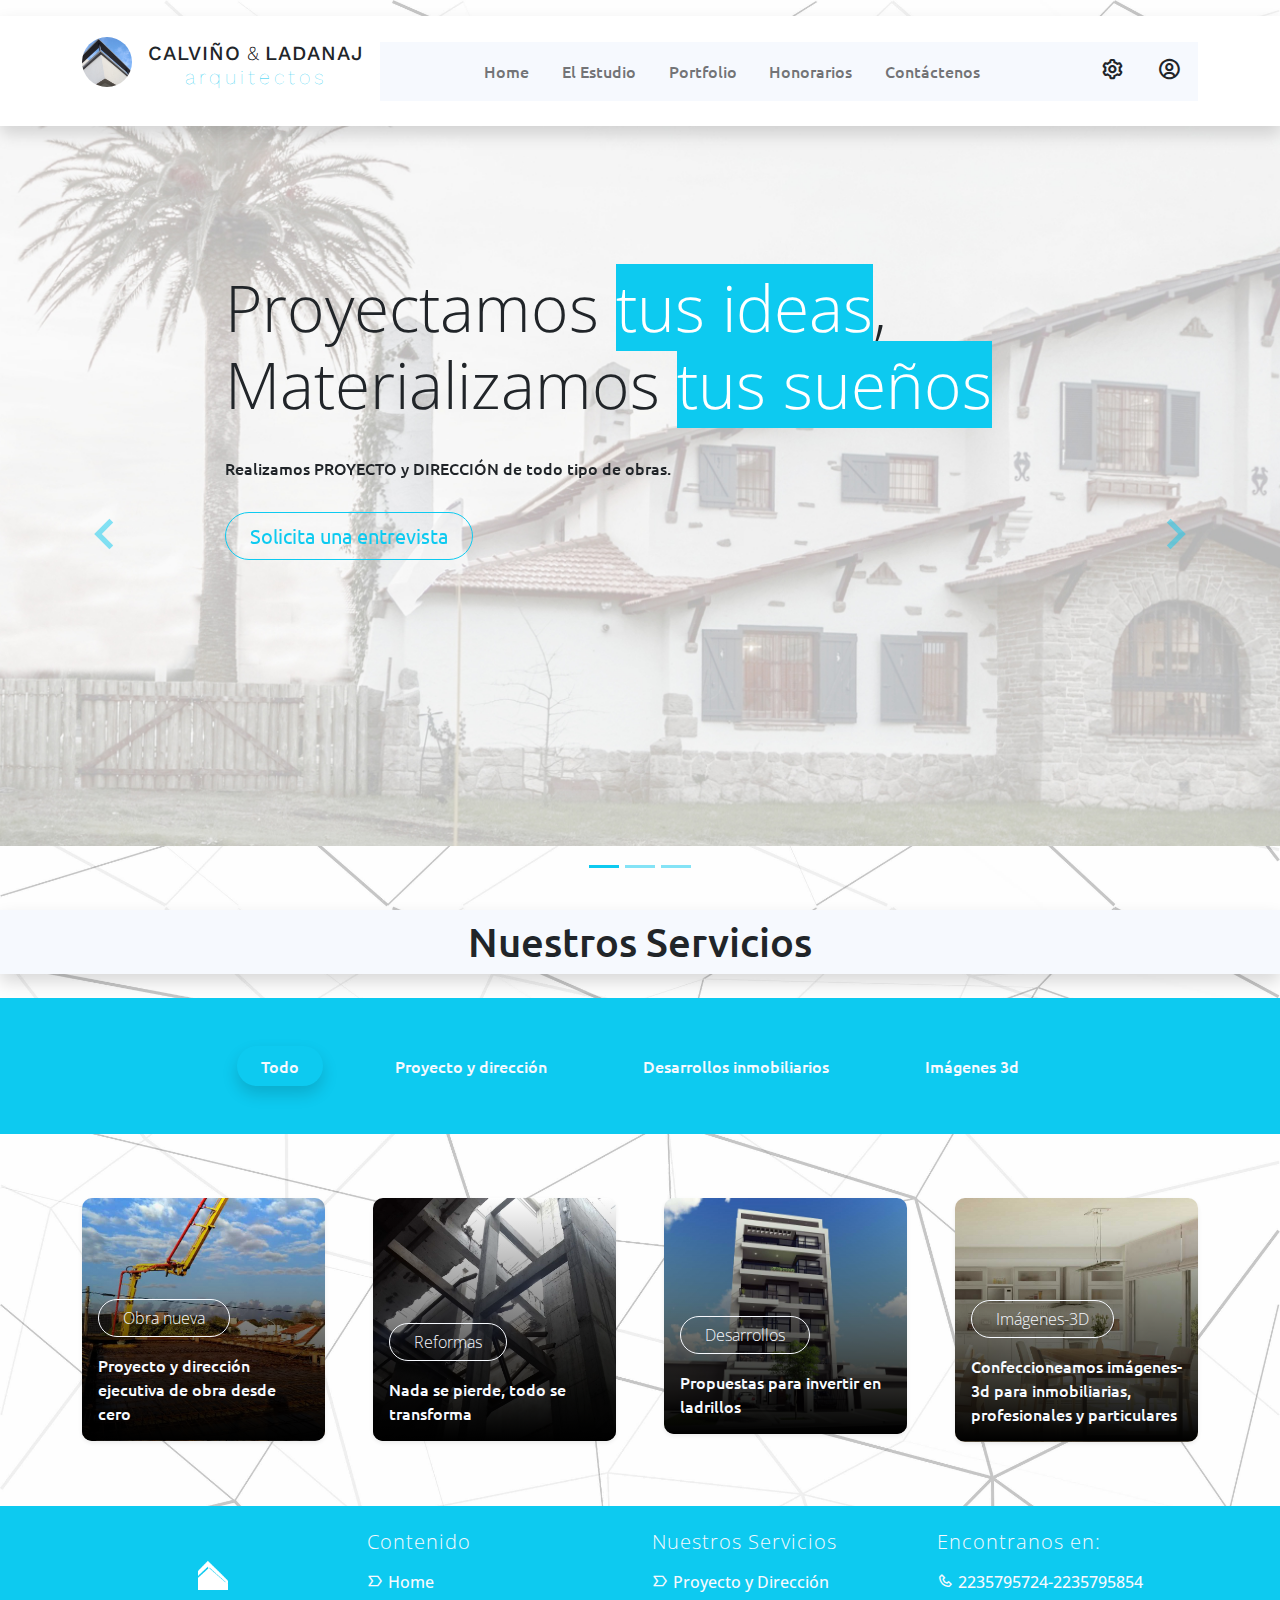
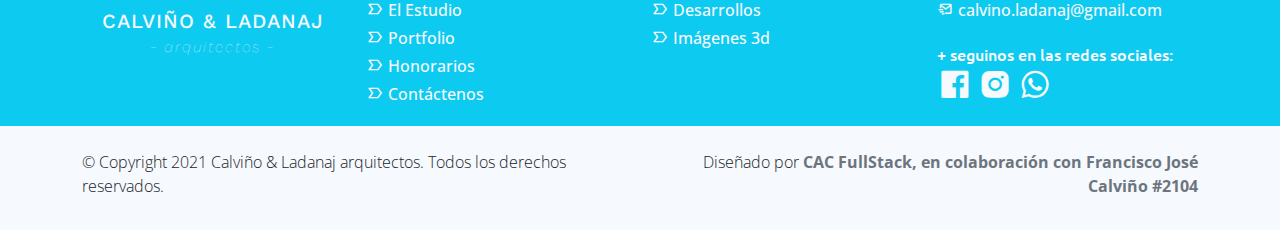
==== commit 9afa9a4f: "hover in fomr intput, and fondonodos" ====
--- a/index.html
+++ b/index.html
@@ -6,7 +6,7 @@
     <meta charset="utf-8">
     <meta name="viewport" content="width=device-width, initial-scale=1">  
 	<!----- viewport para apple device-width = ancho pantalla initial-scale es que inicia sin ningún zoom --> 
-    <link rel="apple-touch-icon" href="assets/img/apple-icon.png">
+    <link rel="apple-touch-icon" href="assets/img/newmaterial/C&L3.png">
 	<!----- icono para apple y safari --> 
     <link rel="shortcut icon" type="image/x-icon" href="assets/img/newmaterial/CyL.ico">
     <!-- Load Require CSS -->
@@ -138,10 +138,10 @@
 <!-- Primer elemento del carrousel 
 Ver: https://getbootstrap.com/docs/4.0/components/carousel/  -->				
 
-                    <div class="carousel-item active mt-4">
+                    <div class="carousel-item active">
                         
-                        <div class="py-5 row d-flex align-items-center">
-                            <div class="banner-content col-lg-8 col-8 offset-2 m-lg-auto text-left py-5 pb-5">
+                        <div class="row d-flex align-items-center">
+                            <div class="banner-content col-lg-8 col-8 offset-2 mt-lg-5 pt-lg-5 text-left pb-5">
                                 <h1 class="banner-heading h1 text-dark display-3 mb-0 pb-3 mx-0 px-0 light-300">
                                     <!--typo-space-line = clase configurada en el css 
                                     display-3 = <H3> 
@@ -161,8 +161,7 @@
                                         ejemplo: 
                                         <div class="mx-auto" style="width: 200px;">
                                         Centered element
-                                        </div>
-                                    
+                                        </div>                                    
                                     -->
                                 Proyectamos <span class="bg-info text-white">tus ideas</span>,
                                 Materializamos <span class="bg-info text-white">tus sueños </span></h1>
@@ -177,10 +176,10 @@
                     </div>
  <!----------------------------------------------------------- Nuevo ITem del Carrousel-->
 
-                    <div class="carousel-item mt-4">
-
-                        <div class="py-5 row d-flex align-items-center">
-                            <div class="banner-content col-lg-8 col-8 offset-2 m-lg-auto text-left py-5 pb-5">
+                    <div class="carousel-item">
+
+                        <div class="row d-flex align-items-center">
+                            <div class="banner-content col-lg-8 col-8 offset-2 mt-lg-5 pt-lg-5 text-left pb-5">
                                 <h1 class="banner-heading h1 text-dark display-3 mb-0 pb-3 mx-0 px-0 light-300">
                                     Desarrollamos y emprendemos espacios para <span class="bg-info text-white">vivir y trabajar</span>
                                 </h1>
@@ -195,10 +194,10 @@
 
                     </div>
  <!----------------------------------------------------------- Nuevo ITem del Carrousel-->					
-                    <div class="carousel-item mt-4">
-
-                        <div class="py-5 row d-flex align-items-center">
-                            <div class="banner-content col-lg-8 col-8 offset-2 m-lg-auto text-left py-5 pb-5">
+                    <div class="carousel-item">
+
+                        <div class="row d-flex align-items-center">
+                            <div class="banner-content col-lg-8 col-8 offset-2 mt-lg-5 pt-lg-5 text-left pb-5">
                                 <h1 class="banner-heading h1 text-dark display-3 mb-0 pb-3 mx-0 px-0 light-300">
                                     Reformamos, Renovamos, Reinventamos, <span class="bg-info text-white">juntos</span>
                                 </h1>
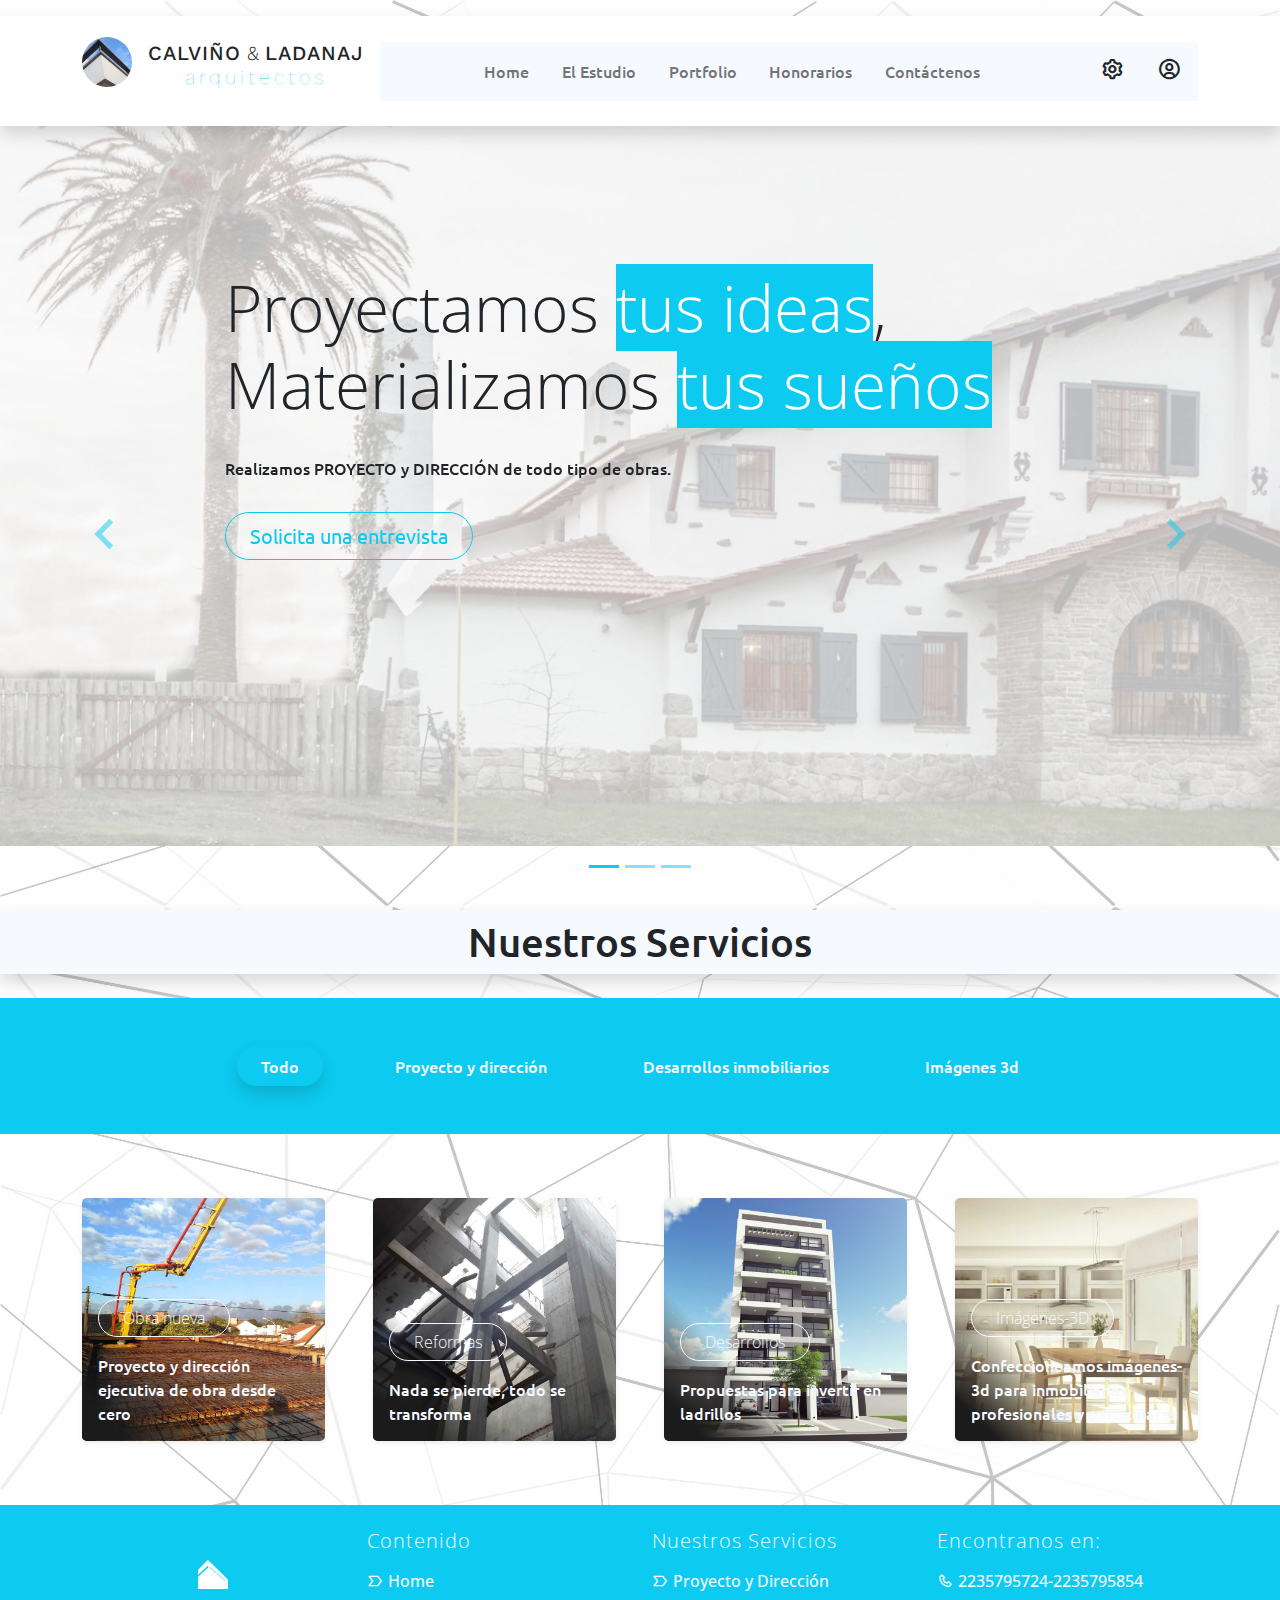
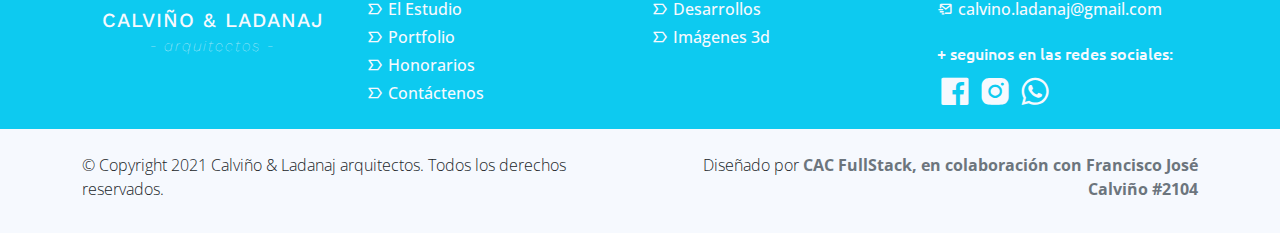
==== commit 7fd518f3: "varios" ====
--- a/index.html
+++ b/index.html
@@ -395,7 +395,7 @@
                     <p class="text-light my-0 py-0">
                     + seguinos en las redes sociales:
                     </p>
-                    <ul class="list-inline footer-icons light-300">
+                    <ul class="list-inline footer-icons pt-2 light-300">
                         <li class="list-inline-item m-0">
                             <a class="text-light" target="_blank" href="https://www.facebook.com/CalvinoLadanaj">
                                 <i class='bx bxl-facebook-square bx-md'></i>
--- a/assets/css/estilos.css
+++ b/assets/css/estilos.css
@@ -93,12 +93,12 @@
   max-width: 720px;
 }
 .service-work.card {
-  border-radius: 10px !important;
+  border-radius: 5px !important;
   cursor: pointer;
 }
 .service-work .service-work-vertical {
 	background: rgb(0,0,0);
-  background: linear-gradient(0deg, rgba(0,0,0,1) 0%, rgba(0,0,0,0) 33.33%, rgba(255,255,255,1) 66.66%, rgba(255,255,255,0) 99.99%);
+  background: linear-gradient(45deg, rgb(27, 27, 27) 3%, rgba(0,0,0,0) 10.33%, rgb(255, 254, 254) 70.66%, rgba(255,255,255,0) 99.99%);
   background-size: 300% 300%;
   background-position: 0% 100%;
   transition: .5s;
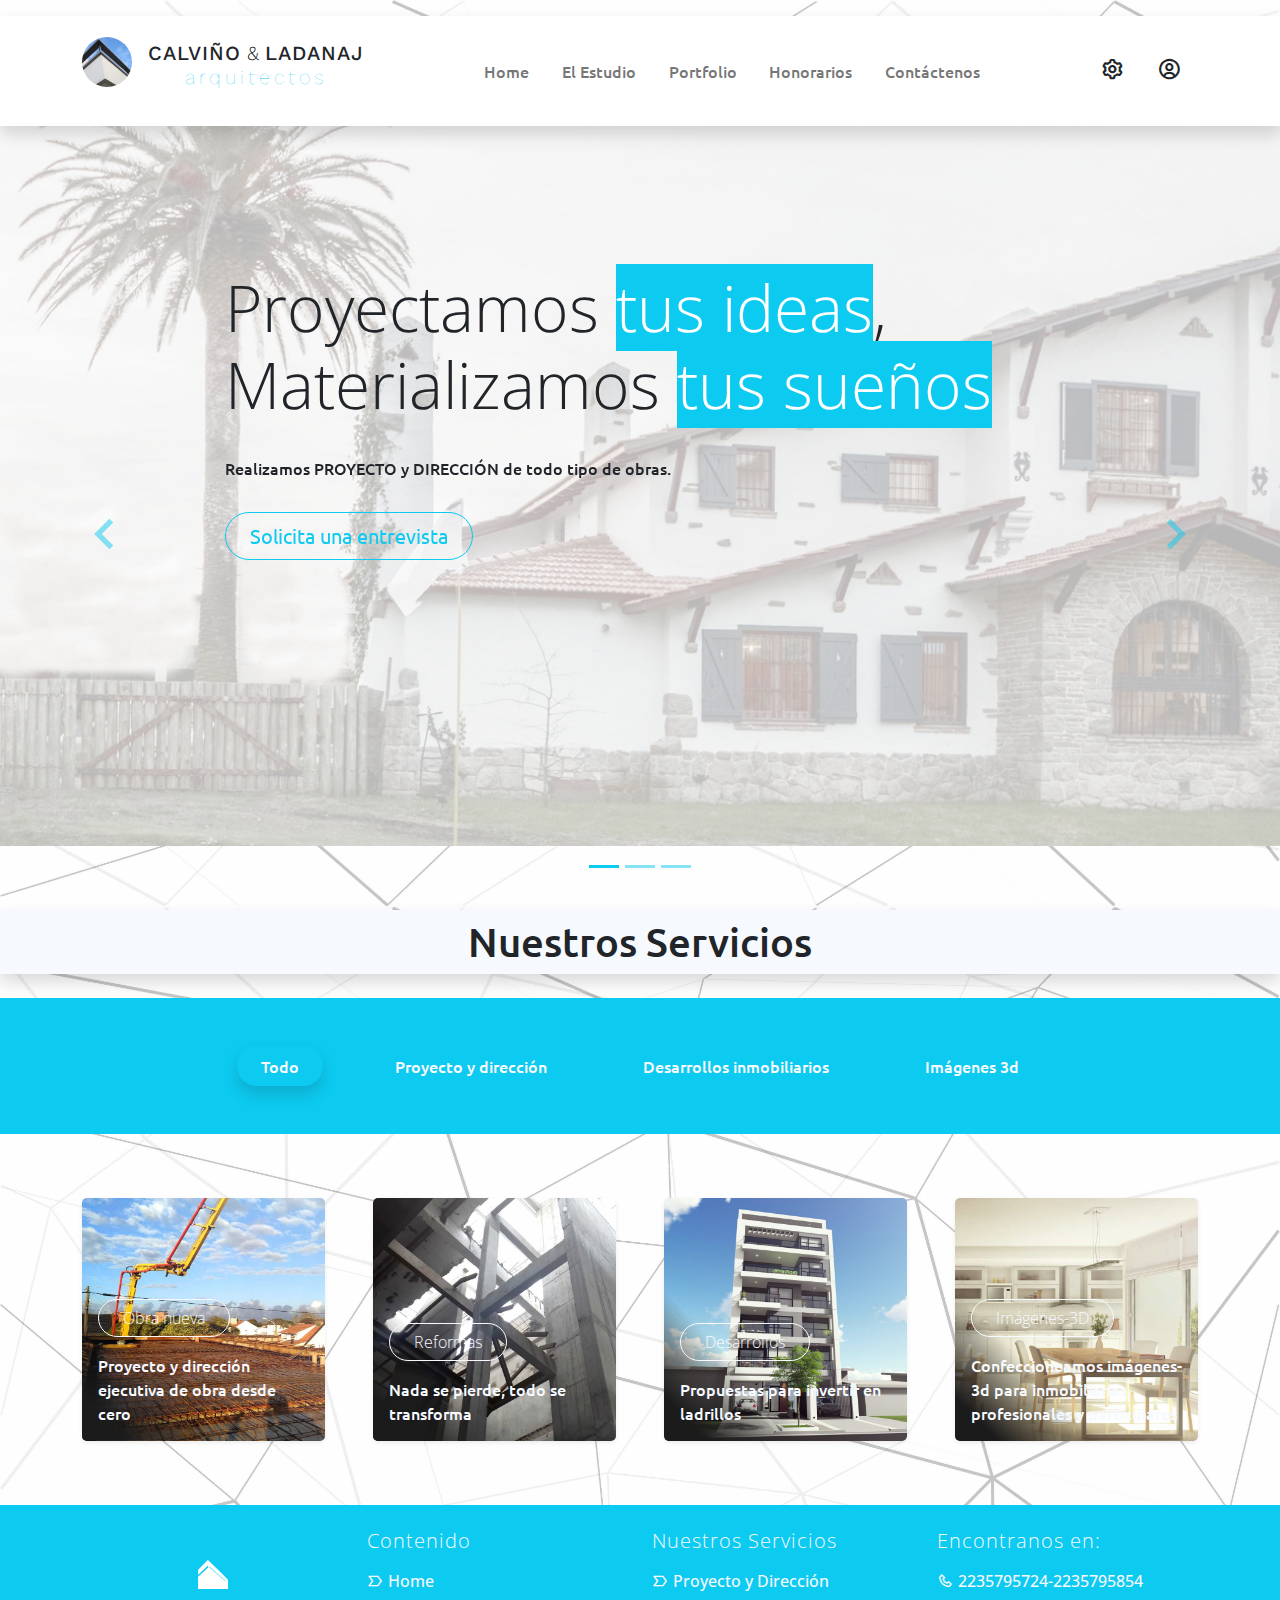
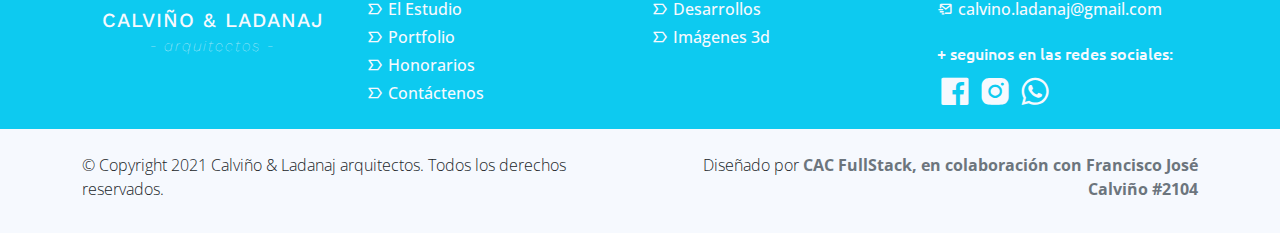
==== commit 1b875287: "removed bg-light on nav var" ====
--- a/index.html
+++ b/index.html
@@ -51,7 +51,7 @@
 		
             <a class="navbar-brand h1 d-flex mt-3" href="index.html">
 			<!--navbar-brand = clase se utiliza para resaltar la marca o logotipo de su página-->	
-                <img src ="assets/img/newmaterial/Logo.jpg" style="height: 50px; width: auto; border-radius: 50%; ">
+                <img src ="assets/img/newmaterial/Logo.jpg" style="height: 50px; width: auto; border-radius: 50%;">
 				<!--	bx bx-buildings = icono del logo de la web: 
 				http://www.unisvg.com/icon-sets/bx/bx-buildings.html 
 				https://boxicons.com/
@@ -60,7 +60,7 @@
 	       <p class="ps-3 pt-1"><span class="text-dark h4">CALVIÑO</span><span class="fw-light"> & </span><span class="text-dark h4">LADANAJ</span><br><span class="text-info d-flex justify-content-center h5">arquitectos</span></p></a>
 			
 			<!--	boton de hamburguesa --> 
-  	          <button class="navbar-toggler border-0 bg-light" 
+  	          <button class="navbar-toggler border-0" 
 				type="button" data-bs-toggle="collapse" 
 				data-bs-target="#navbar-toggler-success" 
 				aria-controls="navbarSupportedContent" 
@@ -70,7 +70,7 @@
 				</span>
             </button>
             <!------------------------------------------- Opciones del Menu		-->
-            <div class="align-self-center collapse navbar-collapse flex-fill d-lg-flex justify-content-lg-between bg-light" 
+            <div class="align-self-center collapse navbar-collapse flex-fill d-lg-flex justify-content-lg-between" 
             id="navbar-toggler-success">
             
             <!-------collapse navbar-collapse= para agrupar y ocultar el contenido de la barra de navegación 
@@ -169,7 +169,7 @@
                                     Realizamos PROYECTO y DIRECCIÓN de todo tipo de obras.
                                 </p>
                                 <a class="banner-button btn rounded-pill btn-outline-info btn-lg px-4" 
-                                href="#" role="button">Solicita una entrevista</a>
+                                href="contact.html" role="button">Solicita una entrevista</a>
                             </div>
                         </div>
 
@@ -187,7 +187,7 @@
                                     Trabajamos codo a codo desarrollando.
                                 </p>
                                 <a class="banner-button btn rounded-pill btn-outline-info btn-lg px-4" 
-					            href="#" role="button">Desarrollos en curso</a>
+					            href="work.html" role="button">Desarrollos en curso</a>
 					 <!--role="button" indica que un boton no apunta a una url sino que hace otra cosa-->	
                             </div>
                         </div>
@@ -204,7 +204,7 @@
                                 <p class="banner-body text-dark py-3">
                                     Repensar lo existente para adaptarlo a una nueva realidad familiar, laboral o simplemente una necesidad de reinventarse, renovarse. 
                                 </p>
-                                <a class="banner-button btn rounded-pill btn-outline-info btn-lg px-4" href="#" role="button">Animate!</a>
+                                <a class="banner-button btn rounded-pill btn-outline-info btn-lg px-4" href="contact.html" role="button">Animate!</a>
                             </div>
                         </div>
 
@@ -266,7 +266,7 @@
 
             <!-- Comienzan los trabajos recientes -->
             <div class="col-xl-3 col-md-4 col-sm-6 project ui pyd">
-                <a href="#" class="service-work card border-0 text-white shadow-sm overflow-hidden mx-5 m-sm-0">
+                <a href="work.html" class="service-work card border-0 text-white shadow-sm overflow-hidden mx-5 m-sm-0">
                     <img class="service card-img" src="./assets/img/newmaterial/obranueva.jpg" alt="Card image">
                     <div class="service-work-vertical card-img-overlay d-flex align-items-end">
                         <div class="service-work-content text-left text-light">
@@ -279,7 +279,7 @@
 
             <!-- Start Recent Work -->
             <div class="col-xl-3 col-md-4 col-sm-6 project ui pyd">
-                <a href="#" class="service-work card border-0 text-white shadow-sm overflow-hidden mx-5 m-sm-0">
+                <a href="work.html" class="service-work card border-0 text-white shadow-sm overflow-hidden mx-5 m-sm-0">
                     <img class="card-img" src="./assets/img/newmaterial/reformas.jpg" alt="Card image">
                     <div class="service-work-vertical card-img-overlay d-flex align-items-end">
                         <div class="service-work-content text-left text-light">
@@ -292,7 +292,7 @@
 
             <!-- Start Recent Work -->
             <div class="col-xl-3 col-md-4 col-sm-6 project d">
-                <a href="#" class="service-work card border-0 text-white shadow-sm overflow-hidden mx-5 m-sm-0">
+                <a href="work.html" class="service-work card border-0 text-white shadow-sm overflow-hidden mx-5 m-sm-0">
                     <img class="card-img" src="./assets/img/newmaterial/desarrollos.jpg" alt="Card image">
                     <div class="service-work-vertical card-img-overlay d-flex align-items-end">
                         <div class="service-work-content text-left text-light">
@@ -305,7 +305,7 @@
 
             <!-- Start Recent Work -->
             <div class="col-xl-3 col-md-4 col-sm-6 project ui 3d">
-                <a href="#" class="service-work card border-0 text-white shadow-sm overflow-hidden mx-5 m-sm-0">
+                <a href="work.html" class="service-work card border-0 text-white shadow-sm overflow-hidden mx-5 m-sm-0">
                     <img class="card-img" src="./assets/img/newmaterial/3d.jpg" alt="Card image">
                     <div class="service-work-vertical card-img-overlay d-flex align-items-end">
                         <div class="service-work-content text-left text-light">
